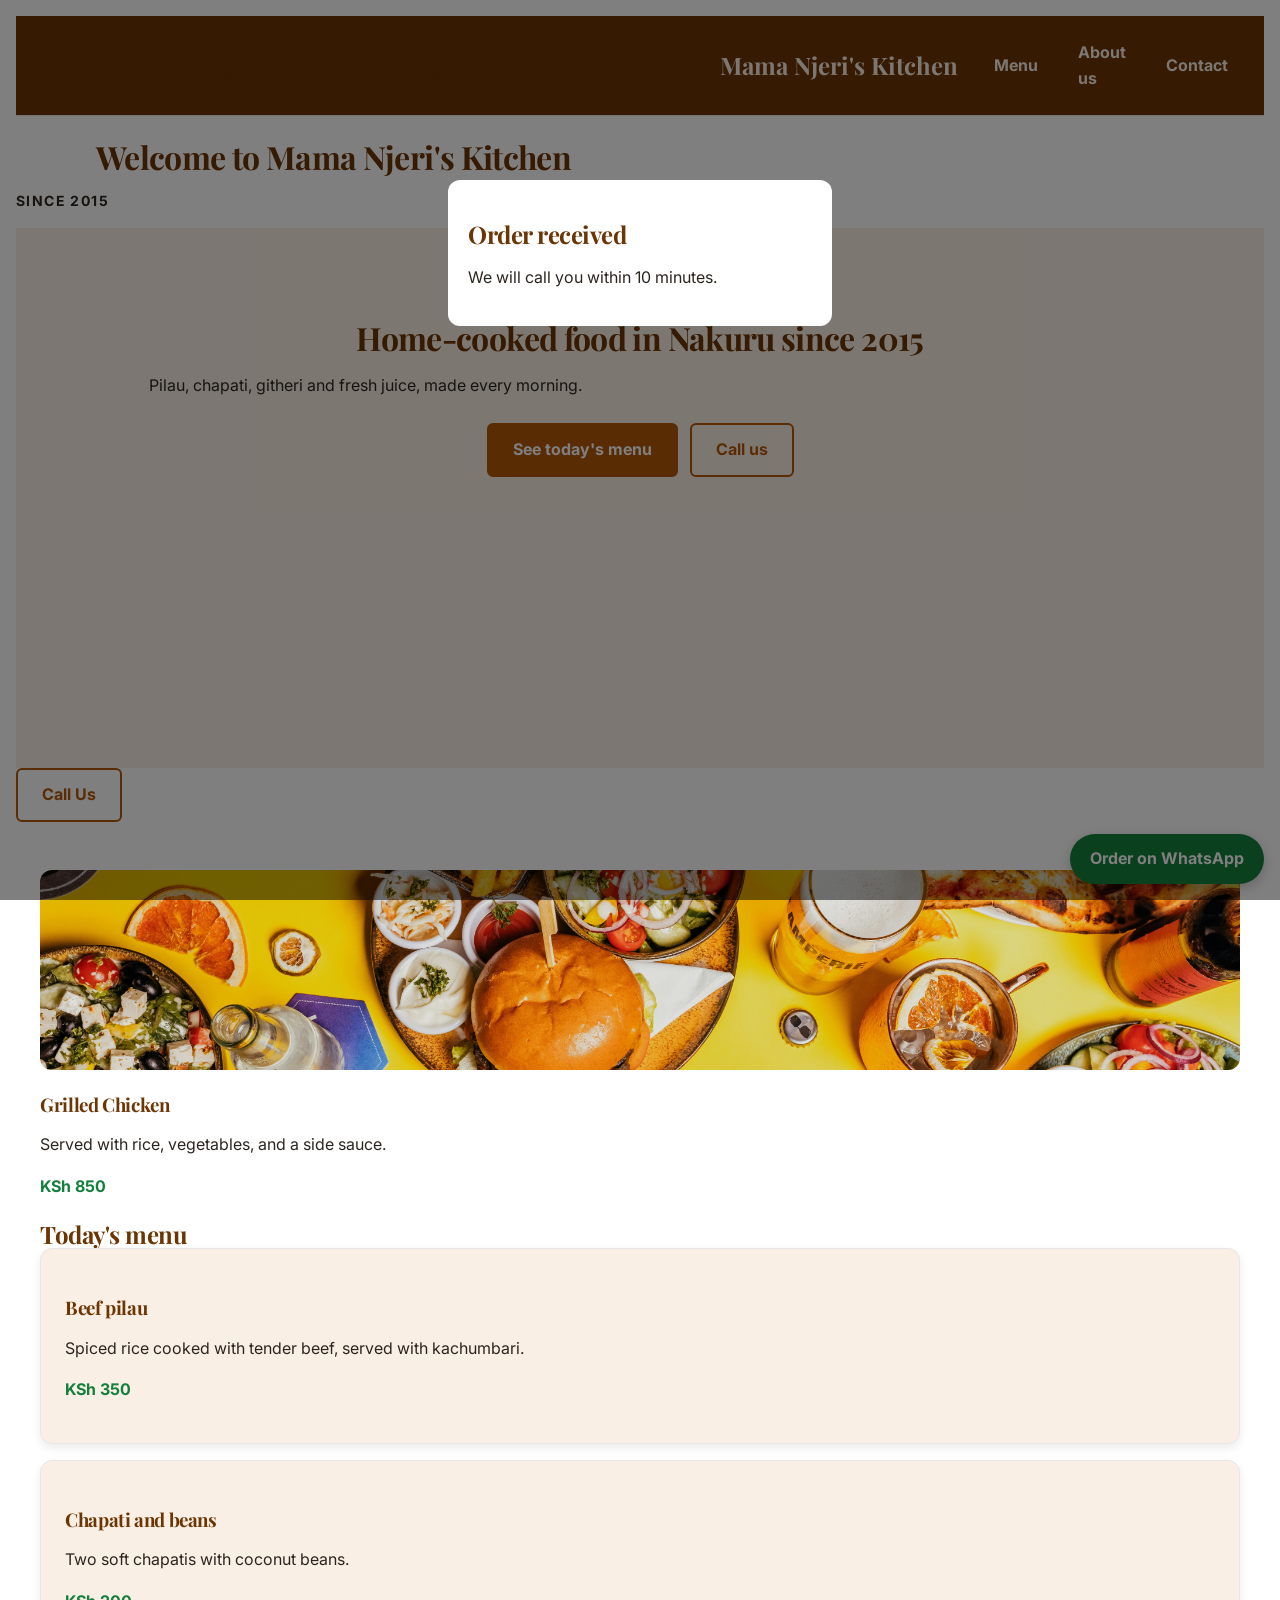
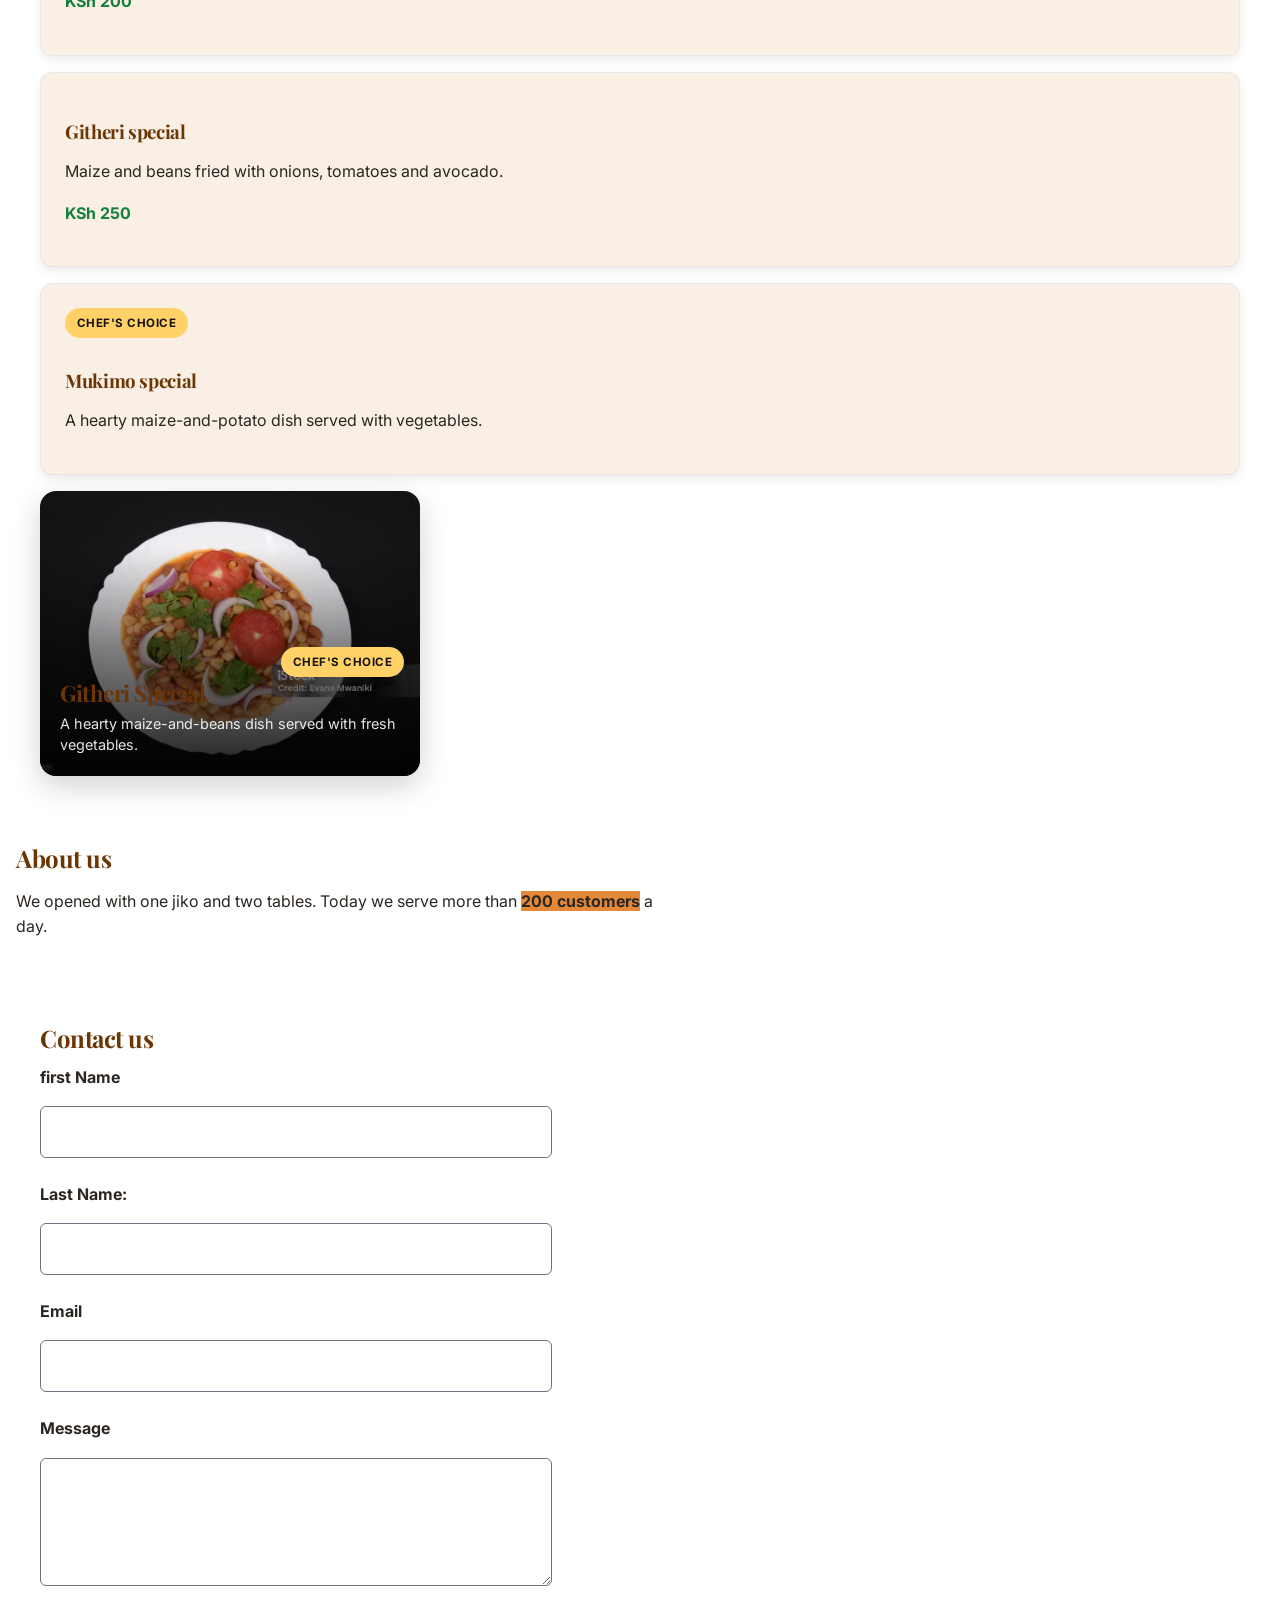
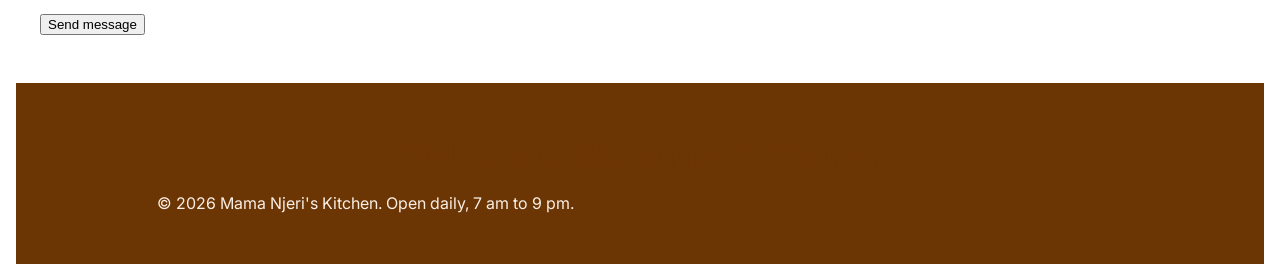
==== week3-css/index.html @ 746d5e6d "Fix week3-css folder tracking" ====
<!doctype html>
<html lang="en">
  <head>
    <meta charset="UTF-8" />
    <meta name="viewport" content="width=device-width, initial-scale=1.0" />
    <title>Mama Njeri's Kitchen</title>
    <link rel="stylesheet" href="styles.css" />
    <link rel="stylesheet" href="styles.css">
    <link rel="stylesheet" href="debug.css">
</head>

</style>
  </head>
  <body>
    <header class="site-header">
      <div class="container">
        <h1>Welcome to Mama Njeri's Kitchen</h1>
      </div>
      <p class="logo">Mama Njeri's Kitchen</p>
      <nav class="main-nav">
        <a href="#menu">Menu</a>
        <a href="#about">About us</a>
        <a href="#contact">Contact</a>
      </nav>
      <link rel="preconnect" href="https://fonts.googleapis.com" />
      <link rel="preconnect" href="https://fonts.gstatic.com" crossorigin />
      <link
           href="https://fonts.googleapis.com/css2?family=Inter:wght@400;700&family=Playfair+Display:wght@700&display=swap" rel="stylesheet"/>
      <link rel="stylesheet" href="styles.css" />
      <link rel="stylesheet" href="debug.css" />
    </header>

    <main>
      <div class="container">
        <h1>Welcome to Mama Njeri's Kitchen</h1>
      </div>
       <div class="backdrop">
       <div class="dialog">
       <h2>Order received</h2>
       <p>We will call you within 10 minutes.</p>
      </div>
      </div>
      <p class="eyebrow">Since 2015</p>
      <section class="hero">
  <h1>Home-cooked food in Nakuru since 2015</h1>

  <p>Pilau, chapati, githeri and fresh juice, made every morning.</p>

  <div class="hero__actions">
    <a class="button" href="#menu">See today's menu</a>

    <a class="button button--secondary" href="tel:+254717544278"> Call us </a>
  </div>
</section>
      <section class="order-section">
      <a
        class="whatsapp-button"
        href="https://wa.me/254712345678?   text=Hello%2C%20I%20would%20like%20to%20place%20an%20order."
        target="_blank" rel="noopener" >Order on WhatsApp
        <a class="button button--secondary" href="tel:+254712345678">Call Us</a>
      </a>
    </section>


      <section id="menu">
        <div class="menu-card">
          <img
            src="images/adrian-infernus-food.jpg"
            alt="Grilled chicken served with rice and vegetables"
            class="menu-card-image"
          />
          <h3>Grilled Chicken</h3>
          <p>Served with rice, vegetables, and a side sauce.</p>
          <p class="price">KSh 850</p>
        </div>
        <h2>Today's menu</h2>
        <article class="card">
          <h3>Beef pilau</h3>
          <p>Spiced rice cooked with tender beef, served with kachumbari.</p>
          <p class="price">KSh 350</p>
        </article>
        <article class="card">
          <h3>Chapati and beans</h3>
          <p>Two soft chapatis with coconut beans.</p>
          <p class="price">KSh 200</p>
        </article>
        <article class="card featured">
          <h3>Githeri special</h3>
          <p>Maize and beans fried with onions, tomatoes and avocado.</p>
          <p class="price">KSh 250</p>
        </article>
        <article class="card featured">
        <span class="badge">Chef's choice</span>
          <h3>Mukimo special</h3>
          <p>A hearty maize-and-potato dish served with vegetables.</p>
        </article>
    <article class="overlay-card">
        <img 
          src="images/Special-Githeri.jpg" width="1200px"
          alt="A plate of githeri served with fresh vegetables"
          class="overlay-card__image">

      <div class="overlay-card__overlay" aria-hidden="true"></div>

      <div class="overlay-card__content">
       <span class="badge">Chef's choice</span>
       <h3 class="overlay-card__title">Githeri Special</h3>
        <p class="overlay-card__text">
         A hearty maize-and-beans dish served with fresh vegetables.
       </p>
    </div>
    </article>


      </section>

      <section id="about">
        <h2>About us</h2>
        <p>
          We opened with one jiko and two tables. Today we serve more than
          <strong>200 customers</strong> a day.
        </p>
      </section>

      <section id="contact">
        <h2>Contact us</h2>
        <p class ="is-hidden">
          Thank you, we will reply within a day.

        </p>
        <form class="contact-form">
          <label for="firstname"> first Name</label>
          <input  type="text" id="firstname" name="firstname"
            type="text" autocomplete="given-name"
          />
          <label for="lastName">Last Name:</label>
          <input name="lastName" id="lastName"
            type="text" autocomplete="family-name"
          />
          <label for="email">Email</label>
          <input type="email" id="email" name="email"
            type="email" autocomplete="off"
          />
          <label for="message">Message</label>
          <textarea id="message" name="message" rows="4"></textarea>
          <button type="submit">Send message</button>
        </form>
      </section>
    </main>
    <footer class="site-footer">
      <div class="container">
        <h1>Welcome to Mama Njeri's Kitchen</h1>
      </div>
      <p>&copy; 2026 Mama Njeri's Kitchen. Open daily, 7 am to 9 pm.</p>
    </footer>
  </body>
</html>
---- week3-css/styles.css ----
/* =========================================
   Design tokens
   ========================================= */

:root {
  /* Colour palette */
  --color-primary: hsl(28 90% 37%);
  --color-primary-light: hsl(28 76% 56%);
  --color-primary-dark: hsl(28 92% 22%);
  --color-primary-tint: hsl(28 67% 94%);
  --color-text: hsl(28 15% 15%);
  --color-text-light: hsl(28 15% 95%);
  --color-background: hsl(0 0% 100%);
  --color-link: hsl(28 90% 30%);
  --color-surface: hsl(0 0% 100%);
  --color-border: hsl(220 13% 91%);

  /* Typography */
  --font-family-base: "Inter", Arial, sans-serif;
  --font-family-heading: "Playfair Display", Georgia, serif;
  --font-size-small: 0.875rem;
  --font-size-body: 1rem;
  --font-size-large: 1.25rem;
  --font-size-heading: 1.5rem;
  --font-size-display: 2rem;
  --font-weight-normal: 400;
  --font-weight-bold: 700;

  /* Spacing */
  --space-1: 0.25rem;
  --space-2: 0.5rem;
  --space-3: 0.75rem;
  --space-4: 1rem;
  --space-5: 1.25rem;
  --space-6: 1.5rem;
  --space-8: 2rem;
  --section-spacing: 3rem;

  /* Components */
  --card-padding: 1.5rem;
  --card-border: var(--color-border);
  --card-radius: 12px;
  --menu-card-padding: 1.5rem;
  --menu-card-border-color: var(--color-border);
  --menu-card-border-radius: 12px;
  --menu-card-shadow: 0 4px 10px rgb(0 0 0 / 0.08);

  /* Layering */
  --z-badge: 1;
  --z-header: 10;
  --z-floating: 20;
  --z-modal: 100;
}

/* =========================================
   Reset and base styles
   ========================================= */

*,
*::before,
*::after {
  box-sizing: border-box;
}

body {
  margin: 0;
  padding: var(--space-4);
  font-family: var(--font-family-base);
  font-size: var(--font-size-body);
  font-weight: var(--font-weight-normal);
  line-height: 1.6;
  color: var(--color-text);
  background-color: var(--color-background);
}

h1,
h2,
h3 {
  font-family: var(--font-family-heading);
  color: var(--color-primary-dark);
  line-height: 1.2;
  font-weight: var(--font-weight-bold);
  letter-spacing: -0.02em;
}

h1 {
  font-size: var(--font-size-display);
  margin-bottom: 0;
}

h2 {
  font-size: var(--font-size-heading);
  margin-bottom: 0;
}

h3 {
  margin-top: var(--space-6);
  margin-bottom: var(--space-3);
}

p,
li {
  max-width: 65ch;
}

p {
  margin-bottom: 1rem;
}

a {
  color: var(--color-link);
}

img {
  display: block;
  max-width: 100%;
  height: auto;
}

.container {
  width: min(100% - 2rem, 68rem);
  margin-inline: auto;
}

/* =========================================
   Header and navigation
   ========================================= */

html {
  scroll-padding-top: 5rem;
  scroll-behavior: smooth;
}

.site-header {
  position: sticky;
  top: 0;
  z-index: var(--z-header);
  display: flex;
  flex-direction: row;
  align-items: center;
  justify-content: space-between;
  gap: 1.5rem;
  padding: var(--space-4) var(--space-6);
  background-color: var(--color-primary-dark);
  color: var(--color-primary-tint);
  border-bottom: 1px solid var(--color-border);
}

.logo {
  margin: 0;
  color: var(--color-primary-tint);
  font-family: var(--font-family-heading);
  font-size: 1.5rem;
  font-weight: var(--font-weight-bold);
  white-space: nowrap;
}

.main-nav {
  display: flex;
  flex-direction: row;
  align-items: center;
  gap: 1rem;
}

.main-nav a {
  display: inline-block;
  padding: 0.5rem 0.75rem;
  color: var(--color-primary-tint);
  text-decoration: none;
  font-weight: var(--font-weight-bold);
  border-radius: 6px;
  transition:
    background-color 0.2s ease,
    color 0.2s ease;
}

.main-nav a:hover {
  background-color: rgb(255 255 255 / 0.12);
  color: #fff;
  text-decoration: underline;
}

.main-nav a:focus-visible {
  outline: 3px solid #f59e0b;
  outline-offset: 3px;
  background-color: rgb(255 255 255 / 0.12);
  color: #fff;
}

@media (max-width: 600px) {
  .site-header {
    flex-direction: column;
    align-items: flex-start;
  }

  .main-nav {
    flex-wrap: wrap;
  }
}

/* =========================================
   Hero and buttons
   ========================================= */

.hero {
  min-height: 60vh;
  padding: 4rem 1.5rem;
  margin-bottom: 0;
  text-align: center;
  background-color: var(--color-primary-tint);
}

.hero h1 {
  margin-bottom: 0.5rem;
}

.hero p {
  margin-bottom: 0;
}

.hero__actions {
  display: flex;
  flex-direction: column;
  align-items: center;
  gap: 0.75rem;
  margin-top: 1.5rem;
}

@media (min-width: 640px) {
  .hero__actions {
    flex-direction: row;
    justify-content: center;
    flex-wrap: wrap;
  }
}

.eyebrow {
  font-family: var(--font-family-base);
  font-size: var(--font-size-small);
  font-weight: var(--font-weight-bold);
  letter-spacing: 0.1em;
  text-transform: uppercase;
}

.button {
  display: inline-block;
  padding: 0.75rem 1.5rem;
  color: #fff;
  background-color: var(--color-primary);
  border: 2px solid var(--color-primary);
  border-radius: 6px;
  font: inherit;
  font-weight: var(--font-weight-bold);
  text-decoration: none;
  cursor: pointer;
  transition:
    background-color 200ms ease,
    border-color 200ms ease,
    transform 100ms ease;
}

.button:hover {
  background-color: var(--color-primary-dark);
  border-color: var(--color-primary-dark);
}

.button:focus-visible {
  outline: 3px solid #f59e0b;
  outline-offset: 2px;
}

.button:active {
  transform: scale(0.97);
}

.button--secondary {
  color: var(--color-primary);
  background-color: transparent;
  border-color: currentColor;
}

.button--secondary:hover {
  color: #fff;
  background-color: var(--color-primary-light);
  border-color: var(--color-primary-light);
}

/* =========================================
   Menu cards
   ========================================= */

#menu {
  padding: var(--section-spacing) 1.5rem;
}

.card {
  position: relative;
  display: block;
  width: 100%;
  max-width: 100%;
  margin-bottom: var(--space-4);
  padding: var(--card-padding);
  background-color: var(--color-primary-tint);
  border: 1px solid var(--card-border);
  border-radius: var(--card-radius);
  box-shadow: var(--menu-card-shadow);
  transition:
    transform 200ms ease-out,
    box-shadow 200ms ease-out;
}

.card:hover {
  transform: translateY(-4px);
  box-shadow: 0 8px 20px rgb(0 0 0 / 0.12);
}

.card + .card {
  margin-top: 1rem;
}

.menu-card-image {
  display: block;
  width: 100%;
  max-width: 100%;
  height: 200px;
  margin-bottom: 1rem;
  border-radius: var(--menu-card-border-radius);
  object-fit: cover;
}

.price,
.phone {
  color: #15803d;
  font-weight: var(--font-weight-bold);
  white-space: nowrap;
}

.badge {
  position: absolute;
  top: -0.75rem;
  right: 1rem;
  z-index: var(--z-badge);
  display: inline-block;
  margin-bottom: 0.5rem;
  padding: 0.35rem 0.75rem;
  color: #111;
  background-color: #ffd166;
  border-radius: 999px;
  font-size: 0.72rem;
  font-weight: var(--font-weight-bold);
  letter-spacing: 0.04em;
  text-transform: uppercase;
}

.old-price {
  text-decoration: line-through;
}

/* =========================================
   Overlay card
   ========================================= */

.overlay-card {
  position: relative;
  width: 100%;
  max-width: 380px;
  overflow: hidden;
  border-radius: 1rem;
  box-shadow: 0 10px 30px rgb(0 0 0 / 0.18);
  isolation: isolate;
}

.overlay-card__image {
  display: block;
  width: 100%;
  aspect-ratio: 4 / 3;
  object-fit: cover;
  transition: transform 0.4s ease;
}

.overlay-card:hover .overlay-card__image {
  transform: scale(1.05);
}

.overlay-card__overlay {
  position: absolute;
  inset: 0;
  z-index: 1;
  background: linear-gradient(
    to top,
    rgb(0 0 0 / 0.85) 0%,
    rgb(0 0 0 / 0.45) 45%,
    rgb(0 0 0 / 0) 80%
  );
  pointer-events: none;
}

.overlay-card__content {
  position: absolute;
  inset: auto 0 0 0;
  z-index: 2;
  padding: 1.25rem;
  color: #fff;
}

.overlay-card__title {
  margin: 0 0 0.35rem;
  font-size: clamp(1.15rem, 2.5vw, 1.4rem);
  font-weight: var(--font-weight-bold);
  line-height: 1.25;
}

.overlay-card__text {
  margin: 0;
  font-size: 0.9rem;
  line-height: 1.5;
  color: rgb(255 255 255 / 0.9);
}

/* =========================================
   Dialog
   ========================================= */

.backdrop {
  position: fixed;
  inset: 0;
  z-index: var(--z-modal);
  background-color: rgb(0 0 0 / 0.5);
}

.dialog {
  max-width: 24rem;
  margin: 20vh auto 0;
  padding: var(--space-5);
  background-color: var(--color-surface);
  border-radius: 12px;
}

/* =========================================
   Contact form
   ========================================= */

#contact {
  padding: var(--section-spacing) 1.5rem;
}

.contact-form {
  display: flex;
  flex-direction: column;
  gap: 0.75rem;
  max-width: 32rem;
}

.contact-form label {
  display: block;
  margin-top: var(--space-3);
  margin-bottom: var(--space-1);
  font-weight: var(--font-weight-bold);
}

.contact-form input,
.contact-form textarea {
  display: block;
  width: 100%;
  max-width: 32rem;
  padding: 0.75rem;
  color: #1f2937;
  font: inherit;
  background-color: var(--color-surface);
  border: 1px solid #6b7280;
  border-radius: 6px;
  transition:
    border-color 200ms ease,
    box-shadow 200ms ease;
}

.contact-form textarea {
  resize: vertical;
}

.contact-form input:focus,
.contact-form textarea:focus {
  border-color: var(--color-primary);
  box-shadow: 0 0 0 3px rgb(230 126 34 / 0.25);
  outline: 3px solid var(--color-primary-light);
  outline-offset: 2px;
}

.contact-form input[type="email"]:user-invalid {
  border-color: #dc2626;
  background-color: #fef2f2;
  box-shadow: 0 0 0 3px rgb(220 38 38 / 0.2);
}

.email-error {
  display: none;
  margin-top: 0.35rem;
  color: #dc2626;
  font-size: var(--font-size-small);
}

.contact-form input[type="email"]:user-invalid + .email-error {
  display: block;
}

.contact-form button {
  align-self: flex-start;
  margin-top: var(--space-4);
}

/* =========================================
   WhatsApp button
   ========================================= */

.whatsapp-button {
  position: fixed;
  right: 1rem;
  bottom: 1rem;
  z-index: var(--z-floating);
  padding: 0.75rem 1.25rem;
  color: #fff;
  background-color: #15803d;
  border-radius: 999px;
  font-weight: var(--font-weight-bold);
  text-decoration: none;
  box-shadow: 0 4px 12px rgb(0 0 0 / 0.2);
}

/* =========================================
   Footer
   ========================================= */

.site-footer {
  padding: var(--space-8) 1.5rem;
  color: var(--color-primary-tint);
  text-align: center;
  background-color: var(--color-primary-dark);
}

/* =========================================
   Utilities
   ========================================= */

/* Hide completely, without reserving layout space */
.is-hidden {
  display: none;
}

/* Hide visually while keeping text available to screen readers */
.visually-hidden {
  position: absolute;
  width: 1px;
  height: 1px;
  padding: 0;
  margin: -1px;
  overflow: hidden;
  clip-path: inset(50%);
  white-space: nowrap;
  border: 0;
}

/* =========================================
   Reduced motion
   ========================================= */

@media (prefers-reduced-motion: reduce) {
  *,
  *::before,
  *::after {
    animation-duration: 0.01ms !important;
    animation-iteration-count: 1 !important;
    transition-duration: 0.01ms !important;
    scroll-behavior: auto !important;
  }
}
---- week3-css/styles.css ----
/* =========================================
   Design tokens
   ========================================= */

:root {
  /* Colour palette */
  --color-primary: hsl(28 90% 37%);
  --color-primary-light: hsl(28 76% 56%);
  --color-primary-dark: hsl(28 92% 22%);
  --color-primary-tint: hsl(28 67% 94%);
  --color-text: hsl(28 15% 15%);
  --color-text-light: hsl(28 15% 95%);
  --color-background: hsl(0 0% 100%);
  --color-link: hsl(28 90% 30%);
  --color-surface: hsl(0 0% 100%);
  --color-border: hsl(220 13% 91%);

  /* Typography */
  --font-family-base: "Inter", Arial, sans-serif;
  --font-family-heading: "Playfair Display", Georgia, serif;
  --font-size-small: 0.875rem;
  --font-size-body: 1rem;
  --font-size-large: 1.25rem;
  --font-size-heading: 1.5rem;
  --font-size-display: 2rem;
  --font-weight-normal: 400;
  --font-weight-bold: 700;

  /* Spacing */
  --space-1: 0.25rem;
  --space-2: 0.5rem;
  --space-3: 0.75rem;
  --space-4: 1rem;
  --space-5: 1.25rem;
  --space-6: 1.5rem;
  --space-8: 2rem;
  --section-spacing: 3rem;

  /* Components */
  --card-padding: 1.5rem;
  --card-border: var(--color-border);
  --card-radius: 12px;
  --menu-card-padding: 1.5rem;
  --menu-card-border-color: var(--color-border);
  --menu-card-border-radius: 12px;
  --menu-card-shadow: 0 4px 10px rgb(0 0 0 / 0.08);

  /* Layering */
  --z-badge: 1;
  --z-header: 10;
  --z-floating: 20;
  --z-modal: 100;
}

/* =========================================
   Reset and base styles
   ========================================= */

*,
*::before,
*::after {
  box-sizing: border-box;
}

body {
  margin: 0;
  padding: var(--space-4);
  font-family: var(--font-family-base);
  font-size: var(--font-size-body);
  font-weight: var(--font-weight-normal);
  line-height: 1.6;
  color: var(--color-text);
  background-color: var(--color-background);
}

h1,
h2,
h3 {
  font-family: var(--font-family-heading);
  color: var(--color-primary-dark);
  line-height: 1.2;
  font-weight: var(--font-weight-bold);
  letter-spacing: -0.02em;
}

h1 {
  font-size: var(--font-size-display);
  margin-bottom: 0;
}

h2 {
  font-size: var(--font-size-heading);
  margin-bottom: 0;
}

h3 {
  margin-top: var(--space-6);
  margin-bottom: var(--space-3);
}

p,
li {
  max-width: 65ch;
}

p {
  margin-bottom: 1rem;
}

a {
  color: var(--color-link);
}

img {
  display: block;
  max-width: 100%;
  height: auto;
}

.container {
  width: min(100% - 2rem, 68rem);
  margin-inline: auto;
}

/* =========================================
   Header and navigation
   ========================================= */

html {
  scroll-padding-top: 5rem;
  scroll-behavior: smooth;
}

.site-header {
  position: sticky;
  top: 0;
  z-index: var(--z-header);
  display: flex;
  flex-direction: row;
  align-items: center;
  justify-content: space-between;
  gap: 1.5rem;
  padding: var(--space-4) var(--space-6);
  background-color: var(--color-primary-dark);
  color: var(--color-primary-tint);
  border-bottom: 1px solid var(--color-border);
}

.logo {
  margin: 0;
  color: var(--color-primary-tint);
  font-family: var(--font-family-heading);
  font-size: 1.5rem;
  font-weight: var(--font-weight-bold);
  white-space: nowrap;
}

.main-nav {
  display: flex;
  flex-direction: row;
  align-items: center;
  gap: 1rem;
}

.main-nav a {
  display: inline-block;
  padding: 0.5rem 0.75rem;
  color: var(--color-primary-tint);
  text-decoration: none;
  font-weight: var(--font-weight-bold);
  border-radius: 6px;
  transition:
    background-color 0.2s ease,
    color 0.2s ease;
}

.main-nav a:hover {
  background-color: rgb(255 255 255 / 0.12);
  color: #fff;
  text-decoration: underline;
}

.main-nav a:focus-visible {
  outline: 3px solid #f59e0b;
  outline-offset: 3px;
  background-color: rgb(255 255 255 / 0.12);
  color: #fff;
}

@media (max-width: 600px) {
  .site-header {
    flex-direction: column;
    align-items: flex-start;
  }

  .main-nav {
    flex-wrap: wrap;
  }
}

/* =========================================
   Hero and buttons
   ========================================= */

.hero {
  min-height: 60vh;
  padding: 4rem 1.5rem;
  margin-bottom: 0;
  text-align: center;
  background-color: var(--color-primary-tint);
}

.hero h1 {
  margin-bottom: 0.5rem;
}

.hero p {
  margin-bottom: 0;
}

.hero__actions {
  display: flex;
  flex-direction: column;
  align-items: center;
  gap: 0.75rem;
  margin-top: 1.5rem;
}

@media (min-width: 640px) {
  .hero__actions {
    flex-direction: row;
    justify-content: center;
    flex-wrap: wrap;
  }
}

.eyebrow {
  font-family: var(--font-family-base);
  font-size: var(--font-size-small);
  font-weight: var(--font-weight-bold);
  letter-spacing: 0.1em;
  text-transform: uppercase;
}

.button {
  display: inline-block;
  padding: 0.75rem 1.5rem;
  color: #fff;
  background-color: var(--color-primary);
  border: 2px solid var(--color-primary);
  border-radius: 6px;
  font: inherit;
  font-weight: var(--font-weight-bold);
  text-decoration: none;
  cursor: pointer;
  transition:
    background-color 200ms ease,
    border-color 200ms ease,
    transform 100ms ease;
}

.button:hover {
  background-color: var(--color-primary-dark);
  border-color: var(--color-primary-dark);
}

.button:focus-visible {
  outline: 3px solid #f59e0b;
  outline-offset: 2px;
}

.button:active {
  transform: scale(0.97);
}

.button--secondary {
  color: var(--color-primary);
  background-color: transparent;
  border-color: currentColor;
}

.button--secondary:hover {
  color: #fff;
  background-color: var(--color-primary-light);
  border-color: var(--color-primary-light);
}

/* =========================================
   Menu cards
   ========================================= */

#menu {
  padding: var(--section-spacing) 1.5rem;
}

.card {
  position: relative;
  display: block;
  width: 100%;
  max-width: 100%;
  margin-bottom: var(--space-4);
  padding: var(--card-padding);
  background-color: var(--color-primary-tint);
  border: 1px solid var(--card-border);
  border-radius: var(--card-radius);
  box-shadow: var(--menu-card-shadow);
  transition:
    transform 200ms ease-out,
    box-shadow 200ms ease-out;
}

.card:hover {
  transform: translateY(-4px);
  box-shadow: 0 8px 20px rgb(0 0 0 / 0.12);
}

.card + .card {
  margin-top: 1rem;
}

.menu-card-image {
  display: block;
  width: 100%;
  max-width: 100%;
  height: 200px;
  margin-bottom: 1rem;
  border-radius: var(--menu-card-border-radius);
  object-fit: cover;
}

.price,
.phone {
  color: #15803d;
  font-weight: var(--font-weight-bold);
  white-space: nowrap;
}

.badge {
  position: absolute;
  top: -0.75rem;
  right: 1rem;
  z-index: var(--z-badge);
  display: inline-block;
  margin-bottom: 0.5rem;
  padding: 0.35rem 0.75rem;
  color: #111;
  background-color: #ffd166;
  border-radius: 999px;
  font-size: 0.72rem;
  font-weight: var(--font-weight-bold);
  letter-spacing: 0.04em;
  text-transform: uppercase;
}

.old-price {
  text-decoration: line-through;
}

/* =========================================
   Overlay card
   ========================================= */

.overlay-card {
  position: relative;
  width: 100%;
  max-width: 380px;
  overflow: hidden;
  border-radius: 1rem;
  box-shadow: 0 10px 30px rgb(0 0 0 / 0.18);
  isolation: isolate;
}

.overlay-card__image {
  display: block;
  width: 100%;
  aspect-ratio: 4 / 3;
  object-fit: cover;
  transition: transform 0.4s ease;
}

.overlay-card:hover .overlay-card__image {
  transform: scale(1.05);
}

.overlay-card__overlay {
  position: absolute;
  inset: 0;
  z-index: 1;
  background: linear-gradient(
    to top,
    rgb(0 0 0 / 0.85) 0%,
    rgb(0 0 0 / 0.45) 45%,
    rgb(0 0 0 / 0) 80%
  );
  pointer-events: none;
}

.overlay-card__content {
  position: absolute;
  inset: auto 0 0 0;
  z-index: 2;
  padding: 1.25rem;
  color: #fff;
}

.overlay-card__title {
  margin: 0 0 0.35rem;
  font-size: clamp(1.15rem, 2.5vw, 1.4rem);
  font-weight: var(--font-weight-bold);
  line-height: 1.25;
}

.overlay-card__text {
  margin: 0;
  font-size: 0.9rem;
  line-height: 1.5;
  color: rgb(255 255 255 / 0.9);
}

/* =========================================
   Dialog
   ========================================= */

.backdrop {
  position: fixed;
  inset: 0;
  z-index: var(--z-modal);
  background-color: rgb(0 0 0 / 0.5);
}

.dialog {
  max-width: 24rem;
  margin: 20vh auto 0;
  padding: var(--space-5);
  background-color: var(--color-surface);
  border-radius: 12px;
}

/* =========================================
   Contact form
   ========================================= */

#contact {
  padding: var(--section-spacing) 1.5rem;
}

.contact-form {
  display: flex;
  flex-direction: column;
  gap: 0.75rem;
  max-width: 32rem;
}

.contact-form label {
  display: block;
  margin-top: var(--space-3);
  margin-bottom: var(--space-1);
  font-weight: var(--font-weight-bold);
}

.contact-form input,
.contact-form textarea {
  display: block;
  width: 100%;
  max-width: 32rem;
  padding: 0.75rem;
  color: #1f2937;
  font: inherit;
  background-color: var(--color-surface);
  border: 1px solid #6b7280;
  border-radius: 6px;
  transition:
    border-color 200ms ease,
    box-shadow 200ms ease;
}

.contact-form textarea {
  resize: vertical;
}

.contact-form input:focus,
.contact-form textarea:focus {
  border-color: var(--color-primary);
  box-shadow: 0 0 0 3px rgb(230 126 34 / 0.25);
  outline: 3px solid var(--color-primary-light);
  outline-offset: 2px;
}

.contact-form input[type="email"]:user-invalid {
  border-color: #dc2626;
  background-color: #fef2f2;
  box-shadow: 0 0 0 3px rgb(220 38 38 / 0.2);
}

.email-error {
  display: none;
  margin-top: 0.35rem;
  color: #dc2626;
  font-size: var(--font-size-small);
}

.contact-form input[type="email"]:user-invalid + .email-error {
  display: block;
}

.contact-form button {
  align-self: flex-start;
  margin-top: var(--space-4);
}

/* =========================================
   WhatsApp button
   ========================================= */

.whatsapp-button {
  position: fixed;
  right: 1rem;
  bottom: 1rem;
  z-index: var(--z-floating);
  padding: 0.75rem 1.25rem;
  color: #fff;
  background-color: #15803d;
  border-radius: 999px;
  font-weight: var(--font-weight-bold);
  text-decoration: none;
  box-shadow: 0 4px 12px rgb(0 0 0 / 0.2);
}

/* =========================================
   Footer
   ========================================= */

.site-footer {
  padding: var(--space-8) 1.5rem;
  color: var(--color-primary-tint);
  text-align: center;
  background-color: var(--color-primary-dark);
}

/* =========================================
   Utilities
   ========================================= */

/* Hide completely, without reserving layout space */
.is-hidden {
  display: none;
}

/* Hide visually while keeping text available to screen readers */
.visually-hidden {
  position: absolute;
  width: 1px;
  height: 1px;
  padding: 0;
  margin: -1px;
  overflow: hidden;
  clip-path: inset(50%);
  white-space: nowrap;
  border: 0;
}

/* =========================================
   Reduced motion
   ========================================= */

@media (prefers-reduced-motion: reduce) {
  *,
  *::before,
  *::after {
    animation-duration: 0.01ms !important;
    animation-iteration-count: 1 !important;
    transition-duration: 0.01ms !important;
    scroll-behavior: auto !important;
  }
}
---- week3-css/debug.css ----
/* 1. Make the logo larger */
.logo {
  font-size: 2rem
  color: #ffffff;
}

/* 2. Give the about section a pale background */
#About {
  background-color: var(--color-primary-light);
}

/* 3. Give the "200 customers" text a pale highlight 12rem wide */
strong {
  width: 12rem;
  background-color: var(--color-primary-light);
}

/* 4. Put the badge in the top left corner of the featured card */
.featured .badge {
  left: 1rem;
  position: static;
}

/* 5. Make the prices orange */
.price {
  colour: #c2410c;
}
---- week3-css/styles.css ----
/* =========================================
   Design tokens
   ========================================= */

:root {
  /* Colour palette */
  --color-primary: hsl(28 90% 37%);
  --color-primary-light: hsl(28 76% 56%);
  --color-primary-dark: hsl(28 92% 22%);
  --color-primary-tint: hsl(28 67% 94%);
  --color-text: hsl(28 15% 15%);
  --color-text-light: hsl(28 15% 95%);
  --color-background: hsl(0 0% 100%);
  --color-link: hsl(28 90% 30%);
  --color-surface: hsl(0 0% 100%);
  --color-border: hsl(220 13% 91%);

  /* Typography */
  --font-family-base: "Inter", Arial, sans-serif;
  --font-family-heading: "Playfair Display", Georgia, serif;
  --font-size-small: 0.875rem;
  --font-size-body: 1rem;
  --font-size-large: 1.25rem;
  --font-size-heading: 1.5rem;
  --font-size-display: 2rem;
  --font-weight-normal: 400;
  --font-weight-bold: 700;

  /* Spacing */
  --space-1: 0.25rem;
  --space-2: 0.5rem;
  --space-3: 0.75rem;
  --space-4: 1rem;
  --space-5: 1.25rem;
  --space-6: 1.5rem;
  --space-8: 2rem;
  --section-spacing: 3rem;

  /* Components */
  --card-padding: 1.5rem;
  --card-border: var(--color-border);
  --card-radius: 12px;
  --menu-card-padding: 1.5rem;
  --menu-card-border-color: var(--color-border);
  --menu-card-border-radius: 12px;
  --menu-card-shadow: 0 4px 10px rgb(0 0 0 / 0.08);

  /* Layering */
  --z-badge: 1;
  --z-header: 10;
  --z-floating: 20;
  --z-modal: 100;
}

/* =========================================
   Reset and base styles
   ========================================= */

*,
*::before,
*::after {
  box-sizing: border-box;
}

body {
  margin: 0;
  padding: var(--space-4);
  font-family: var(--font-family-base);
  font-size: var(--font-size-body);
  font-weight: var(--font-weight-normal);
  line-height: 1.6;
  color: var(--color-text);
  background-color: var(--color-background);
}

h1,
h2,
h3 {
  font-family: var(--font-family-heading);
  color: var(--color-primary-dark);
  line-height: 1.2;
  font-weight: var(--font-weight-bold);
  letter-spacing: -0.02em;
}

h1 {
  font-size: var(--font-size-display);
  margin-bottom: 0;
}

h2 {
  font-size: var(--font-size-heading);
  margin-bottom: 0;
}

h3 {
  margin-top: var(--space-6);
  margin-bottom: var(--space-3);
}

p,
li {
  max-width: 65ch;
}

p {
  margin-bottom: 1rem;
}

a {
  color: var(--color-link);
}

img {
  display: block;
  max-width: 100%;
  height: auto;
}

.container {
  width: min(100% - 2rem, 68rem);
  margin-inline: auto;
}

/* =========================================
   Header and navigation
   ========================================= */

html {
  scroll-padding-top: 5rem;
  scroll-behavior: smooth;
}

.site-header {
  position: sticky;
  top: 0;
  z-index: var(--z-header);
  display: flex;
  flex-direction: row;
  align-items: center;
  justify-content: space-between;
  gap: 1.5rem;
  padding: var(--space-4) var(--space-6);
  background-color: var(--color-primary-dark);
  color: var(--color-primary-tint);
  border-bottom: 1px solid var(--color-border);
}

.logo {
  margin: 0;
  color: var(--color-primary-tint);
  font-family: var(--font-family-heading);
  font-size: 1.5rem;
  font-weight: var(--font-weight-bold);
  white-space: nowrap;
}

.main-nav {
  display: flex;
  flex-direction: row;
  align-items: center;
  gap: 1rem;
}

.main-nav a {
  display: inline-block;
  padding: 0.5rem 0.75rem;
  color: var(--color-primary-tint);
  text-decoration: none;
  font-weight: var(--font-weight-bold);
  border-radius: 6px;
  transition:
    background-color 0.2s ease,
    color 0.2s ease;
}

.main-nav a:hover {
  background-color: rgb(255 255 255 / 0.12);
  color: #fff;
  text-decoration: underline;
}

.main-nav a:focus-visible {
  outline: 3px solid #f59e0b;
  outline-offset: 3px;
  background-color: rgb(255 255 255 / 0.12);
  color: #fff;
}

@media (max-width: 600px) {
  .site-header {
    flex-direction: column;
    align-items: flex-start;
  }

  .main-nav {
    flex-wrap: wrap;
  }
}

/* =========================================
   Hero and buttons
   ========================================= */

.hero {
  min-height: 60vh;
  padding: 4rem 1.5rem;
  margin-bottom: 0;
  text-align: center;
  background-color: var(--color-primary-tint);
}

.hero h1 {
  margin-bottom: 0.5rem;
}

.hero p {
  margin-bottom: 0;
}

.hero__actions {
  display: flex;
  flex-direction: column;
  align-items: center;
  gap: 0.75rem;
  margin-top: 1.5rem;
}

@media (min-width: 640px) {
  .hero__actions {
    flex-direction: row;
    justify-content: center;
    flex-wrap: wrap;
  }
}

.eyebrow {
  font-family: var(--font-family-base);
  font-size: var(--font-size-small);
  font-weight: var(--font-weight-bold);
  letter-spacing: 0.1em;
  text-transform: uppercase;
}

.button {
  display: inline-block;
  padding: 0.75rem 1.5rem;
  color: #fff;
  background-color: var(--color-primary);
  border: 2px solid var(--color-primary);
  border-radius: 6px;
  font: inherit;
  font-weight: var(--font-weight-bold);
  text-decoration: none;
  cursor: pointer;
  transition:
    background-color 200ms ease,
    border-color 200ms ease,
    transform 100ms ease;
}

.button:hover {
  background-color: var(--color-primary-dark);
  border-color: var(--color-primary-dark);
}

.button:focus-visible {
  outline: 3px solid #f59e0b;
  outline-offset: 2px;
}

.button:active {
  transform: scale(0.97);
}

.button--secondary {
  color: var(--color-primary);
  background-color: transparent;
  border-color: currentColor;
}

.button--secondary:hover {
  color: #fff;
  background-color: var(--color-primary-light);
  border-color: var(--color-primary-light);
}

/* =========================================
   Menu cards
   ========================================= */

#menu {
  padding: var(--section-spacing) 1.5rem;
}

.card {
  position: relative;
  display: block;
  width: 100%;
  max-width: 100%;
  margin-bottom: var(--space-4);
  padding: var(--card-padding);
  background-color: var(--color-primary-tint);
  border: 1px solid var(--card-border);
  border-radius: var(--card-radius);
  box-shadow: var(--menu-card-shadow);
  transition:
    transform 200ms ease-out,
    box-shadow 200ms ease-out;
}

.card:hover {
  transform: translateY(-4px);
  box-shadow: 0 8px 20px rgb(0 0 0 / 0.12);
}

.card + .card {
  margin-top: 1rem;
}

.menu-card-image {
  display: block;
  width: 100%;
  max-width: 100%;
  height: 200px;
  margin-bottom: 1rem;
  border-radius: var(--menu-card-border-radius);
  object-fit: cover;
}

.price,
.phone {
  color: #15803d;
  font-weight: var(--font-weight-bold);
  white-space: nowrap;
}

.badge {
  position: absolute;
  top: -0.75rem;
  right: 1rem;
  z-index: var(--z-badge);
  display: inline-block;
  margin-bottom: 0.5rem;
  padding: 0.35rem 0.75rem;
  color: #111;
  background-color: #ffd166;
  border-radius: 999px;
  font-size: 0.72rem;
  font-weight: var(--font-weight-bold);
  letter-spacing: 0.04em;
  text-transform: uppercase;
}

.old-price {
  text-decoration: line-through;
}

/* =========================================
   Overlay card
   ========================================= */

.overlay-card {
  position: relative;
  width: 100%;
  max-width: 380px;
  overflow: hidden;
  border-radius: 1rem;
  box-shadow: 0 10px 30px rgb(0 0 0 / 0.18);
  isolation: isolate;
}

.overlay-card__image {
  display: block;
  width: 100%;
  aspect-ratio: 4 / 3;
  object-fit: cover;
  transition: transform 0.4s ease;
}

.overlay-card:hover .overlay-card__image {
  transform: scale(1.05);
}

.overlay-card__overlay {
  position: absolute;
  inset: 0;
  z-index: 1;
  background: linear-gradient(
    to top,
    rgb(0 0 0 / 0.85) 0%,
    rgb(0 0 0 / 0.45) 45%,
    rgb(0 0 0 / 0) 80%
  );
  pointer-events: none;
}

.overlay-card__content {
  position: absolute;
  inset: auto 0 0 0;
  z-index: 2;
  padding: 1.25rem;
  color: #fff;
}

.overlay-card__title {
  margin: 0 0 0.35rem;
  font-size: clamp(1.15rem, 2.5vw, 1.4rem);
  font-weight: var(--font-weight-bold);
  line-height: 1.25;
}

.overlay-card__text {
  margin: 0;
  font-size: 0.9rem;
  line-height: 1.5;
  color: rgb(255 255 255 / 0.9);
}

/* =========================================
   Dialog
   ========================================= */

.backdrop {
  position: fixed;
  inset: 0;
  z-index: var(--z-modal);
  background-color: rgb(0 0 0 / 0.5);
}

.dialog {
  max-width: 24rem;
  margin: 20vh auto 0;
  padding: var(--space-5);
  background-color: var(--color-surface);
  border-radius: 12px;
}

/* =========================================
   Contact form
   ========================================= */

#contact {
  padding: var(--section-spacing) 1.5rem;
}

.contact-form {
  display: flex;
  flex-direction: column;
  gap: 0.75rem;
  max-width: 32rem;
}

.contact-form label {
  display: block;
  margin-top: var(--space-3);
  margin-bottom: var(--space-1);
  font-weight: var(--font-weight-bold);
}

.contact-form input,
.contact-form textarea {
  display: block;
  width: 100%;
  max-width: 32rem;
  padding: 0.75rem;
  color: #1f2937;
  font: inherit;
  background-color: var(--color-surface);
  border: 1px solid #6b7280;
  border-radius: 6px;
  transition:
    border-color 200ms ease,
    box-shadow 200ms ease;
}

.contact-form textarea {
  resize: vertical;
}

.contact-form input:focus,
.contact-form textarea:focus {
  border-color: var(--color-primary);
  box-shadow: 0 0 0 3px rgb(230 126 34 / 0.25);
  outline: 3px solid var(--color-primary-light);
  outline-offset: 2px;
}

.contact-form input[type="email"]:user-invalid {
  border-color: #dc2626;
  background-color: #fef2f2;
  box-shadow: 0 0 0 3px rgb(220 38 38 / 0.2);
}

.email-error {
  display: none;
  margin-top: 0.35rem;
  color: #dc2626;
  font-size: var(--font-size-small);
}

.contact-form input[type="email"]:user-invalid + .email-error {
  display: block;
}

.contact-form button {
  align-self: flex-start;
  margin-top: var(--space-4);
}

/* =========================================
   WhatsApp button
   ========================================= */

.whatsapp-button {
  position: fixed;
  right: 1rem;
  bottom: 1rem;
  z-index: var(--z-floating);
  padding: 0.75rem 1.25rem;
  color: #fff;
  background-color: #15803d;
  border-radius: 999px;
  font-weight: var(--font-weight-bold);
  text-decoration: none;
  box-shadow: 0 4px 12px rgb(0 0 0 / 0.2);
}

/* =========================================
   Footer
   ========================================= */

.site-footer {
  padding: var(--space-8) 1.5rem;
  color: var(--color-primary-tint);
  text-align: center;
  background-color: var(--color-primary-dark);
}

/* =========================================
   Utilities
   ========================================= */

/* Hide completely, without reserving layout space */
.is-hidden {
  display: none;
}

/* Hide visually while keeping text available to screen readers */
.visually-hidden {
  position: absolute;
  width: 1px;
  height: 1px;
  padding: 0;
  margin: -1px;
  overflow: hidden;
  clip-path: inset(50%);
  white-space: nowrap;
  border: 0;
}

/* =========================================
   Reduced motion
   ========================================= */

@media (prefers-reduced-motion: reduce) {
  *,
  *::before,
  *::after {
    animation-duration: 0.01ms !important;
    animation-iteration-count: 1 !important;
    transition-duration: 0.01ms !important;
    scroll-behavior: auto !important;
  }
}
---- week3-css/debug.css ----
/* 1. Make the logo larger */
.logo {
  font-size: 2rem
  color: #ffffff;
}

/* 2. Give the about section a pale background */
#About {
  background-color: var(--color-primary-light);
}

/* 3. Give the "200 customers" text a pale highlight 12rem wide */
strong {
  width: 12rem;
  background-color: var(--color-primary-light);
}

/* 4. Put the badge in the top left corner of the featured card */
.featured .badge {
  left: 1rem;
  position: static;
}

/* 5. Make the prices orange */
.price {
  colour: #c2410c;
}
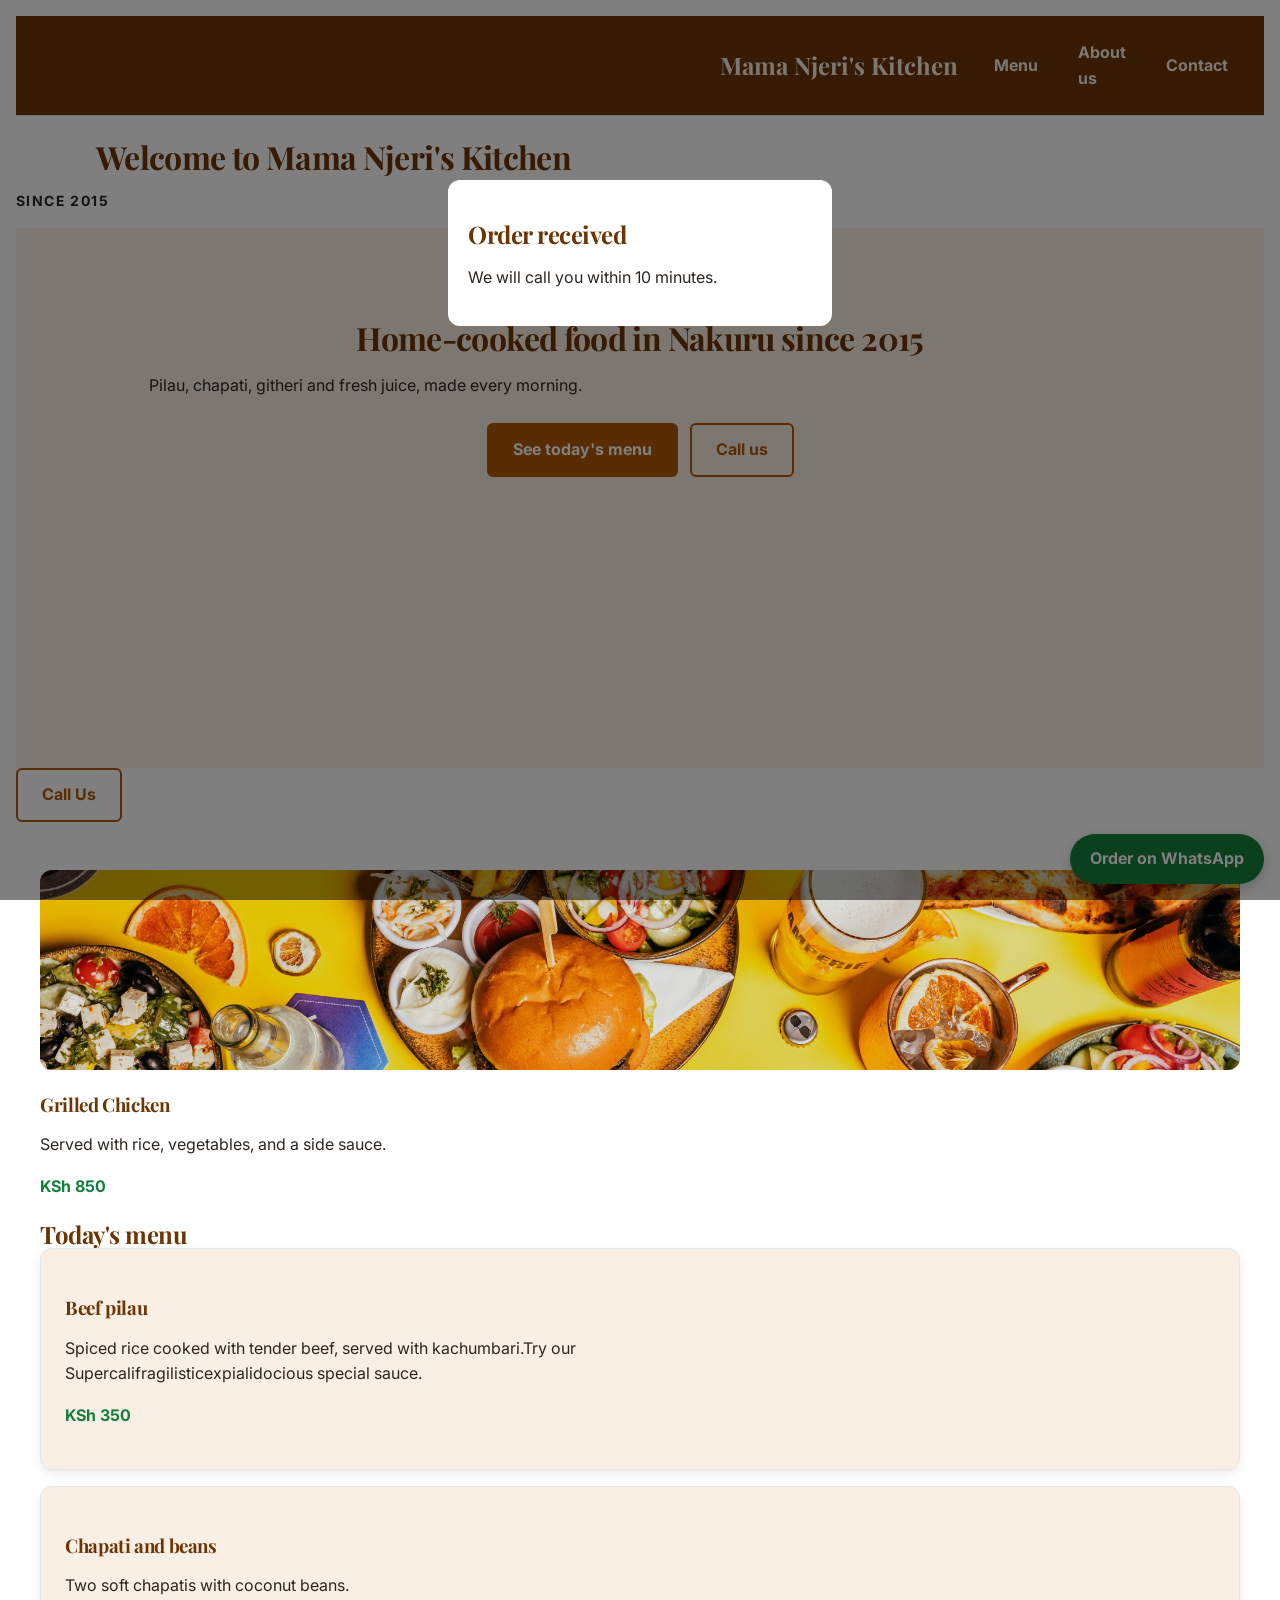
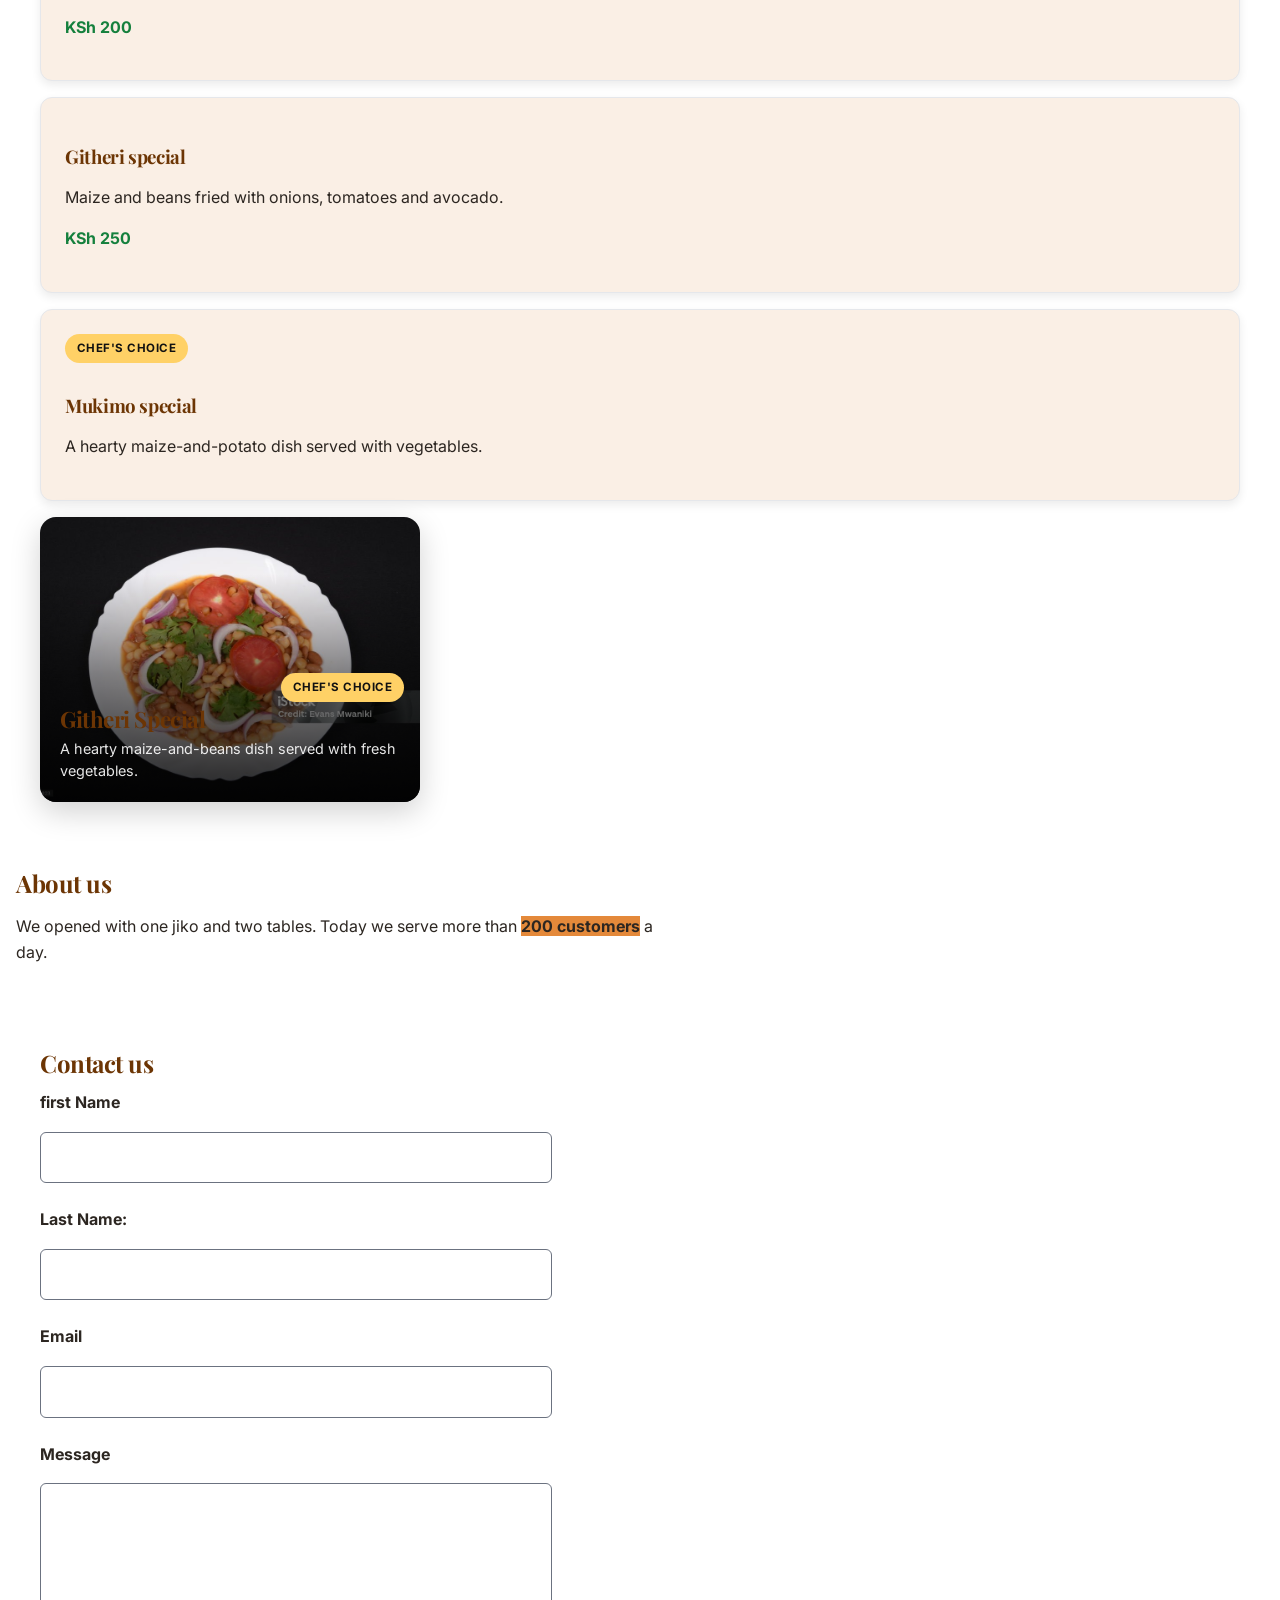
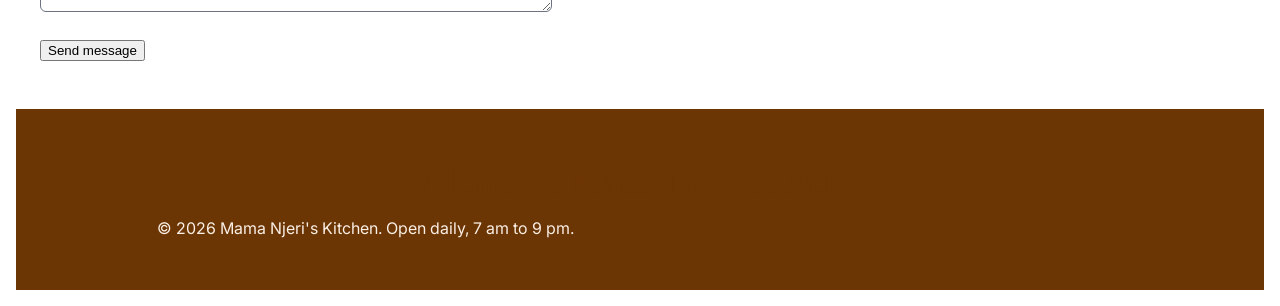
==== commit f21644b4: "Flexible menu cards with flex shorthand" ====
--- a/week3-css/index.html
+++ b/week3-css/index.html
@@ -76,7 +76,7 @@
         <h2>Today's menu</h2>
         <article class="card">
           <h3>Beef pilau</h3>
-          <p>Spiced rice cooked with tender beef, served with kachumbari.</p>
+          <p>Spiced rice cooked with tender beef, served with kachumbari.Try our Supercalifragilisticexpialidocious special sauce.</p>
           <p class="price">KSh 350</p>
         </article>
         <article class="card">
--- a/week3-css/styles.css
+++ b/week3-css/styles.css
@@ -3,7 +3,6 @@
    ========================================= */
 
 :root {
-  /* Colour palette */
   --color-primary: hsl(28 90% 37%);
   --color-primary-light: hsl(28 76% 56%);
   --color-primary-dark: hsl(28 92% 22%);
@@ -15,7 +14,6 @@
   --color-surface: hsl(0 0% 100%);
   --color-border: hsl(220 13% 91%);
 
-  /* Typography */
   --font-family-base: "Inter", Arial, sans-serif;
   --font-family-heading: "Playfair Display", Georgia, serif;
   --font-size-small: 0.875rem;
@@ -26,7 +24,6 @@
   --font-weight-normal: 400;
   --font-weight-bold: 700;
 
-  /* Spacing */
   --space-1: 0.25rem;
   --space-2: 0.5rem;
   --space-3: 0.75rem;
@@ -36,7 +33,6 @@
   --space-8: 2rem;
   --section-spacing: 3rem;
 
-  /* Components */
   --card-padding: 1.5rem;
   --card-border: var(--color-border);
   --card-radius: 12px;
@@ -45,7 +41,6 @@
   --menu-card-border-radius: 12px;
   --menu-card-shadow: 0 4px 10px rgb(0 0 0 / 0.08);
 
-  /* Layering */
   --z-badge: 1;
   --z-header: 10;
   --z-floating: 20;
@@ -60,6 +55,11 @@
 *::before,
 *::after {
   box-sizing: border-box;
+}
+
+html {
+  scroll-padding-top: 5rem;
+  scroll-behavior: smooth;
 }
 
 body {
@@ -126,11 +126,6 @@
    Header and navigation
    ========================================= */
 
-html {
-  scroll-padding-top: 5rem;
-  scroll-behavior: smooth;
-}
-
 .site-header {
   position: sticky;
   top: 0;
@@ -139,7 +134,7 @@
   flex-direction: row;
   align-items: center;
   justify-content: space-between;
-  gap: 1.5rem;
+  gap: var(--space-6);
   padding: var(--space-4) var(--space-6);
   background-color: var(--color-primary-dark);
   color: var(--color-primary-tint);
@@ -155,16 +150,24 @@
   white-space: nowrap;
 }
 
+.logo-image {
+  width: 3rem;
+  height: 3rem;
+  border-radius: 50%;
+  object-fit: cover;
+  flex-shrink: 0;
+}
+
 .main-nav {
   display: flex;
   flex-direction: row;
   align-items: center;
-  gap: 1rem;
+  gap: var(--space-4);
 }
 
 .main-nav a {
   display: inline-block;
-  padding: 0.5rem 0.75rem;
+  padding: var(--space-2) var(--space-3);
   color: var(--color-primary-tint);
   text-decoration: none;
   font-weight: var(--font-weight-bold);
@@ -204,14 +207,14 @@
 
 .hero {
   min-height: 60vh;
-  padding: 4rem 1.5rem;
+  padding: 4rem var(--space-6);
   margin-bottom: 0;
   text-align: center;
   background-color: var(--color-primary-tint);
 }
 
 .hero h1 {
-  margin-bottom: 0.5rem;
+  margin-bottom: var(--space-2);
 }
 
 .hero p {
@@ -222,8 +225,8 @@
   display: flex;
   flex-direction: column;
   align-items: center;
-  gap: 0.75rem;
-  margin-top: 1.5rem;
+  gap: var(--space-3);
+  margin-top: var(--space-6);
 }
 
 @media (min-width: 640px) {
@@ -244,7 +247,7 @@
 
 .button {
   display: inline-block;
-  padding: 0.75rem 1.5rem;
+  padding: var(--space-3) var(--space-6);
   color: #fff;
   background-color: var(--color-primary);
   border: 2px solid var(--color-primary);
@@ -290,14 +293,23 @@
    ========================================= */
 
 #menu {
-  padding: var(--section-spacing) 1.5rem;
+  padding: var(--section-spacing) var(--space-6);
+}
+
+.menu-list {
+  display: flex;
+  flex-wrap: wrap;
+  align-items: stretch;
+  gap: var(--space-6);
 }
 
 .card {
   position: relative;
   display: block;
+  flex: 1 1 15rem;
   width: 100%;
   max-width: 100%;
+  min-width: 0;
   margin-bottom: var(--space-4);
   padding: var(--card-padding);
   background-color: var(--color-primary-tint);
@@ -314,8 +326,14 @@
   box-shadow: 0 8px 20px rgb(0 0 0 / 0.12);
 }
 
+.card h3,
+.card p {
+  min-width: 0;
+  overflow-wrap: anywhere;
+}
+
 .card + .card {
-  margin-top: 1rem;
+  margin-top: 0;
 }
 
 .menu-card-image {
@@ -323,7 +341,7 @@
   width: 100%;
   max-width: 100%;
   height: 200px;
-  margin-bottom: 1rem;
+  margin-bottom: var(--space-4);
   border-radius: var(--menu-card-border-radius);
   object-fit: cover;
 }
@@ -338,11 +356,11 @@
 .badge {
   position: absolute;
   top: -0.75rem;
-  right: 1rem;
+  right: var(--space-4);
   z-index: var(--z-badge);
   display: inline-block;
-  margin-bottom: 0.5rem;
-  padding: 0.35rem 0.75rem;
+  margin-bottom: var(--space-2);
+  padding: 0.35rem var(--space-3);
   color: #111;
   background-color: #ffd166;
   border-radius: 999px;
@@ -354,6 +372,12 @@
 
 .old-price {
   text-decoration: line-through;
+}
+
+@media (max-width: 700px) {
+  .menu-list {
+    flex-direction: column;
+  }
 }
 
 /* =========================================
@@ -399,7 +423,7 @@
   position: absolute;
   inset: auto 0 0 0;
   z-index: 2;
-  padding: 1.25rem;
+  padding: var(--space-5);
   color: #fff;
 }
 
@@ -441,13 +465,13 @@
    ========================================= */
 
 #contact {
-  padding: var(--section-spacing) 1.5rem;
+  padding: var(--section-spacing) var(--space-6);
 }
 
 .contact-form {
   display: flex;
   flex-direction: column;
-  gap: 0.75rem;
+  gap: var(--space-3);
   max-width: 32rem;
 }
 
@@ -463,7 +487,7 @@
   display: block;
   width: 100%;
   max-width: 32rem;
-  padding: 0.75rem;
+  padding: var(--space-3);
   color: #1f2937;
   font: inherit;
   background-color: var(--color-surface);
@@ -514,10 +538,10 @@
 
 .whatsapp-button {
   position: fixed;
-  right: 1rem;
-  bottom: 1rem;
+  right: var(--space-4);
+  bottom: var(--space-4);
   z-index: var(--z-floating);
-  padding: 0.75rem 1.25rem;
+  padding: var(--space-3) var(--space-5);
   color: #fff;
   background-color: #15803d;
   border-radius: 999px;
@@ -531,7 +555,7 @@
    ========================================= */
 
 .site-footer {
-  padding: var(--space-8) 1.5rem;
+  padding: var(--space-8) var(--space-6);
   color: var(--color-primary-tint);
   text-align: center;
   background-color: var(--color-primary-dark);
@@ -541,12 +565,10 @@
    Utilities
    ========================================= */
 
-/* Hide completely, without reserving layout space */
 .is-hidden {
   display: none;
 }
 
-/* Hide visually while keeping text available to screen readers */
 .visually-hidden {
   position: absolute;
   width: 1px;
--- a/week3-css/styles.css
+++ b/week3-css/styles.css
@@ -3,7 +3,6 @@
    ========================================= */
 
 :root {
-  /* Colour palette */
   --color-primary: hsl(28 90% 37%);
   --color-primary-light: hsl(28 76% 56%);
   --color-primary-dark: hsl(28 92% 22%);
@@ -15,7 +14,6 @@
   --color-surface: hsl(0 0% 100%);
   --color-border: hsl(220 13% 91%);
 
-  /* Typography */
   --font-family-base: "Inter", Arial, sans-serif;
   --font-family-heading: "Playfair Display", Georgia, serif;
   --font-size-small: 0.875rem;
@@ -26,7 +24,6 @@
   --font-weight-normal: 400;
   --font-weight-bold: 700;
 
-  /* Spacing */
   --space-1: 0.25rem;
   --space-2: 0.5rem;
   --space-3: 0.75rem;
@@ -36,7 +33,6 @@
   --space-8: 2rem;
   --section-spacing: 3rem;
 
-  /* Components */
   --card-padding: 1.5rem;
   --card-border: var(--color-border);
   --card-radius: 12px;
@@ -45,7 +41,6 @@
   --menu-card-border-radius: 12px;
   --menu-card-shadow: 0 4px 10px rgb(0 0 0 / 0.08);
 
-  /* Layering */
   --z-badge: 1;
   --z-header: 10;
   --z-floating: 20;
@@ -60,6 +55,11 @@
 *::before,
 *::after {
   box-sizing: border-box;
+}
+
+html {
+  scroll-padding-top: 5rem;
+  scroll-behavior: smooth;
 }
 
 body {
@@ -126,11 +126,6 @@
    Header and navigation
    ========================================= */
 
-html {
-  scroll-padding-top: 5rem;
-  scroll-behavior: smooth;
-}
-
 .site-header {
   position: sticky;
   top: 0;
@@ -139,7 +134,7 @@
   flex-direction: row;
   align-items: center;
   justify-content: space-between;
-  gap: 1.5rem;
+  gap: var(--space-6);
   padding: var(--space-4) var(--space-6);
   background-color: var(--color-primary-dark);
   color: var(--color-primary-tint);
@@ -155,16 +150,24 @@
   white-space: nowrap;
 }
 
+.logo-image {
+  width: 3rem;
+  height: 3rem;
+  border-radius: 50%;
+  object-fit: cover;
+  flex-shrink: 0;
+}
+
 .main-nav {
   display: flex;
   flex-direction: row;
   align-items: center;
-  gap: 1rem;
+  gap: var(--space-4);
 }
 
 .main-nav a {
   display: inline-block;
-  padding: 0.5rem 0.75rem;
+  padding: var(--space-2) var(--space-3);
   color: var(--color-primary-tint);
   text-decoration: none;
   font-weight: var(--font-weight-bold);
@@ -204,14 +207,14 @@
 
 .hero {
   min-height: 60vh;
-  padding: 4rem 1.5rem;
+  padding: 4rem var(--space-6);
   margin-bottom: 0;
   text-align: center;
   background-color: var(--color-primary-tint);
 }
 
 .hero h1 {
-  margin-bottom: 0.5rem;
+  margin-bottom: var(--space-2);
 }
 
 .hero p {
@@ -222,8 +225,8 @@
   display: flex;
   flex-direction: column;
   align-items: center;
-  gap: 0.75rem;
-  margin-top: 1.5rem;
+  gap: var(--space-3);
+  margin-top: var(--space-6);
 }
 
 @media (min-width: 640px) {
@@ -244,7 +247,7 @@
 
 .button {
   display: inline-block;
-  padding: 0.75rem 1.5rem;
+  padding: var(--space-3) var(--space-6);
   color: #fff;
   background-color: var(--color-primary);
   border: 2px solid var(--color-primary);
@@ -290,14 +293,23 @@
    ========================================= */
 
 #menu {
-  padding: var(--section-spacing) 1.5rem;
+  padding: var(--section-spacing) var(--space-6);
+}
+
+.menu-list {
+  display: flex;
+  flex-wrap: wrap;
+  align-items: stretch;
+  gap: var(--space-6);
 }
 
 .card {
   position: relative;
   display: block;
+  flex: 1 1 15rem;
   width: 100%;
   max-width: 100%;
+  min-width: 0;
   margin-bottom: var(--space-4);
   padding: var(--card-padding);
   background-color: var(--color-primary-tint);
@@ -314,8 +326,14 @@
   box-shadow: 0 8px 20px rgb(0 0 0 / 0.12);
 }
 
+.card h3,
+.card p {
+  min-width: 0;
+  overflow-wrap: anywhere;
+}
+
 .card + .card {
-  margin-top: 1rem;
+  margin-top: 0;
 }
 
 .menu-card-image {
@@ -323,7 +341,7 @@
   width: 100%;
   max-width: 100%;
   height: 200px;
-  margin-bottom: 1rem;
+  margin-bottom: var(--space-4);
   border-radius: var(--menu-card-border-radius);
   object-fit: cover;
 }
@@ -338,11 +356,11 @@
 .badge {
   position: absolute;
   top: -0.75rem;
-  right: 1rem;
+  right: var(--space-4);
   z-index: var(--z-badge);
   display: inline-block;
-  margin-bottom: 0.5rem;
-  padding: 0.35rem 0.75rem;
+  margin-bottom: var(--space-2);
+  padding: 0.35rem var(--space-3);
   color: #111;
   background-color: #ffd166;
   border-radius: 999px;
@@ -354,6 +372,12 @@
 
 .old-price {
   text-decoration: line-through;
+}
+
+@media (max-width: 700px) {
+  .menu-list {
+    flex-direction: column;
+  }
 }
 
 /* =========================================
@@ -399,7 +423,7 @@
   position: absolute;
   inset: auto 0 0 0;
   z-index: 2;
-  padding: 1.25rem;
+  padding: var(--space-5);
   color: #fff;
 }
 
@@ -441,13 +465,13 @@
    ========================================= */
 
 #contact {
-  padding: var(--section-spacing) 1.5rem;
+  padding: var(--section-spacing) var(--space-6);
 }
 
 .contact-form {
   display: flex;
   flex-direction: column;
-  gap: 0.75rem;
+  gap: var(--space-3);
   max-width: 32rem;
 }
 
@@ -463,7 +487,7 @@
   display: block;
   width: 100%;
   max-width: 32rem;
-  padding: 0.75rem;
+  padding: var(--space-3);
   color: #1f2937;
   font: inherit;
   background-color: var(--color-surface);
@@ -514,10 +538,10 @@
 
 .whatsapp-button {
   position: fixed;
-  right: 1rem;
-  bottom: 1rem;
+  right: var(--space-4);
+  bottom: var(--space-4);
   z-index: var(--z-floating);
-  padding: 0.75rem 1.25rem;
+  padding: var(--space-3) var(--space-5);
   color: #fff;
   background-color: #15803d;
   border-radius: 999px;
@@ -531,7 +555,7 @@
    ========================================= */
 
 .site-footer {
-  padding: var(--space-8) 1.5rem;
+  padding: var(--space-8) var(--space-6);
   color: var(--color-primary-tint);
   text-align: center;
   background-color: var(--color-primary-dark);
@@ -541,12 +565,10 @@
    Utilities
    ========================================= */
 
-/* Hide completely, without reserving layout space */
 .is-hidden {
   display: none;
 }
 
-/* Hide visually while keeping text available to screen readers */
 .visually-hidden {
   position: absolute;
   width: 1px;
--- a/week3-css/styles.css
+++ b/week3-css/styles.css
@@ -3,7 +3,6 @@
    ========================================= */
 
 :root {
-  /* Colour palette */
   --color-primary: hsl(28 90% 37%);
   --color-primary-light: hsl(28 76% 56%);
   --color-primary-dark: hsl(28 92% 22%);
@@ -15,7 +14,6 @@
   --color-surface: hsl(0 0% 100%);
   --color-border: hsl(220 13% 91%);
 
-  /* Typography */
   --font-family-base: "Inter", Arial, sans-serif;
   --font-family-heading: "Playfair Display", Georgia, serif;
   --font-size-small: 0.875rem;
@@ -26,7 +24,6 @@
   --font-weight-normal: 400;
   --font-weight-bold: 700;
 
-  /* Spacing */
   --space-1: 0.25rem;
   --space-2: 0.5rem;
   --space-3: 0.75rem;
@@ -36,7 +33,6 @@
   --space-8: 2rem;
   --section-spacing: 3rem;
 
-  /* Components */
   --card-padding: 1.5rem;
   --card-border: var(--color-border);
   --card-radius: 12px;
@@ -45,7 +41,6 @@
   --menu-card-border-radius: 12px;
   --menu-card-shadow: 0 4px 10px rgb(0 0 0 / 0.08);
 
-  /* Layering */
   --z-badge: 1;
   --z-header: 10;
   --z-floating: 20;
@@ -60,6 +55,11 @@
 *::before,
 *::after {
   box-sizing: border-box;
+}
+
+html {
+  scroll-padding-top: 5rem;
+  scroll-behavior: smooth;
 }
 
 body {
@@ -126,11 +126,6 @@
    Header and navigation
    ========================================= */
 
-html {
-  scroll-padding-top: 5rem;
-  scroll-behavior: smooth;
-}
-
 .site-header {
   position: sticky;
   top: 0;
@@ -139,7 +134,7 @@
   flex-direction: row;
   align-items: center;
   justify-content: space-between;
-  gap: 1.5rem;
+  gap: var(--space-6);
   padding: var(--space-4) var(--space-6);
   background-color: var(--color-primary-dark);
   color: var(--color-primary-tint);
@@ -155,16 +150,24 @@
   white-space: nowrap;
 }
 
+.logo-image {
+  width: 3rem;
+  height: 3rem;
+  border-radius: 50%;
+  object-fit: cover;
+  flex-shrink: 0;
+}
+
 .main-nav {
   display: flex;
   flex-direction: row;
   align-items: center;
-  gap: 1rem;
+  gap: var(--space-4);
 }
 
 .main-nav a {
   display: inline-block;
-  padding: 0.5rem 0.75rem;
+  padding: var(--space-2) var(--space-3);
   color: var(--color-primary-tint);
   text-decoration: none;
   font-weight: var(--font-weight-bold);
@@ -204,14 +207,14 @@
 
 .hero {
   min-height: 60vh;
-  padding: 4rem 1.5rem;
+  padding: 4rem var(--space-6);
   margin-bottom: 0;
   text-align: center;
   background-color: var(--color-primary-tint);
 }
 
 .hero h1 {
-  margin-bottom: 0.5rem;
+  margin-bottom: var(--space-2);
 }
 
 .hero p {
@@ -222,8 +225,8 @@
   display: flex;
   flex-direction: column;
   align-items: center;
-  gap: 0.75rem;
-  margin-top: 1.5rem;
+  gap: var(--space-3);
+  margin-top: var(--space-6);
 }
 
 @media (min-width: 640px) {
@@ -244,7 +247,7 @@
 
 .button {
   display: inline-block;
-  padding: 0.75rem 1.5rem;
+  padding: var(--space-3) var(--space-6);
   color: #fff;
   background-color: var(--color-primary);
   border: 2px solid var(--color-primary);
@@ -290,14 +293,23 @@
    ========================================= */
 
 #menu {
-  padding: var(--section-spacing) 1.5rem;
+  padding: var(--section-spacing) var(--space-6);
+}
+
+.menu-list {
+  display: flex;
+  flex-wrap: wrap;
+  align-items: stretch;
+  gap: var(--space-6);
 }
 
 .card {
   position: relative;
   display: block;
+  flex: 1 1 15rem;
   width: 100%;
   max-width: 100%;
+  min-width: 0;
   margin-bottom: var(--space-4);
   padding: var(--card-padding);
   background-color: var(--color-primary-tint);
@@ -314,8 +326,14 @@
   box-shadow: 0 8px 20px rgb(0 0 0 / 0.12);
 }
 
+.card h3,
+.card p {
+  min-width: 0;
+  overflow-wrap: anywhere;
+}
+
 .card + .card {
-  margin-top: 1rem;
+  margin-top: 0;
 }
 
 .menu-card-image {
@@ -323,7 +341,7 @@
   width: 100%;
   max-width: 100%;
   height: 200px;
-  margin-bottom: 1rem;
+  margin-bottom: var(--space-4);
   border-radius: var(--menu-card-border-radius);
   object-fit: cover;
 }
@@ -338,11 +356,11 @@
 .badge {
   position: absolute;
   top: -0.75rem;
-  right: 1rem;
+  right: var(--space-4);
   z-index: var(--z-badge);
   display: inline-block;
-  margin-bottom: 0.5rem;
-  padding: 0.35rem 0.75rem;
+  margin-bottom: var(--space-2);
+  padding: 0.35rem var(--space-3);
   color: #111;
   background-color: #ffd166;
   border-radius: 999px;
@@ -354,6 +372,12 @@
 
 .old-price {
   text-decoration: line-through;
+}
+
+@media (max-width: 700px) {
+  .menu-list {
+    flex-direction: column;
+  }
 }
 
 /* =========================================
@@ -399,7 +423,7 @@
   position: absolute;
   inset: auto 0 0 0;
   z-index: 2;
-  padding: 1.25rem;
+  padding: var(--space-5);
   color: #fff;
 }
 
@@ -441,13 +465,13 @@
    ========================================= */
 
 #contact {
-  padding: var(--section-spacing) 1.5rem;
+  padding: var(--section-spacing) var(--space-6);
 }
 
 .contact-form {
   display: flex;
   flex-direction: column;
-  gap: 0.75rem;
+  gap: var(--space-3);
   max-width: 32rem;
 }
 
@@ -463,7 +487,7 @@
   display: block;
   width: 100%;
   max-width: 32rem;
-  padding: 0.75rem;
+  padding: var(--space-3);
   color: #1f2937;
   font: inherit;
   background-color: var(--color-surface);
@@ -514,10 +538,10 @@
 
 .whatsapp-button {
   position: fixed;
-  right: 1rem;
-  bottom: 1rem;
+  right: var(--space-4);
+  bottom: var(--space-4);
   z-index: var(--z-floating);
-  padding: 0.75rem 1.25rem;
+  padding: var(--space-3) var(--space-5);
   color: #fff;
   background-color: #15803d;
   border-radius: 999px;
@@ -531,7 +555,7 @@
    ========================================= */
 
 .site-footer {
-  padding: var(--space-8) 1.5rem;
+  padding: var(--space-8) var(--space-6);
   color: var(--color-primary-tint);
   text-align: center;
   background-color: var(--color-primary-dark);
@@ -541,12 +565,10 @@
    Utilities
    ========================================= */
 
-/* Hide completely, without reserving layout space */
 .is-hidden {
   display: none;
 }
 
-/* Hide visually while keeping text available to screen readers */
 .visually-hidden {
   position: absolute;
   width: 1px;
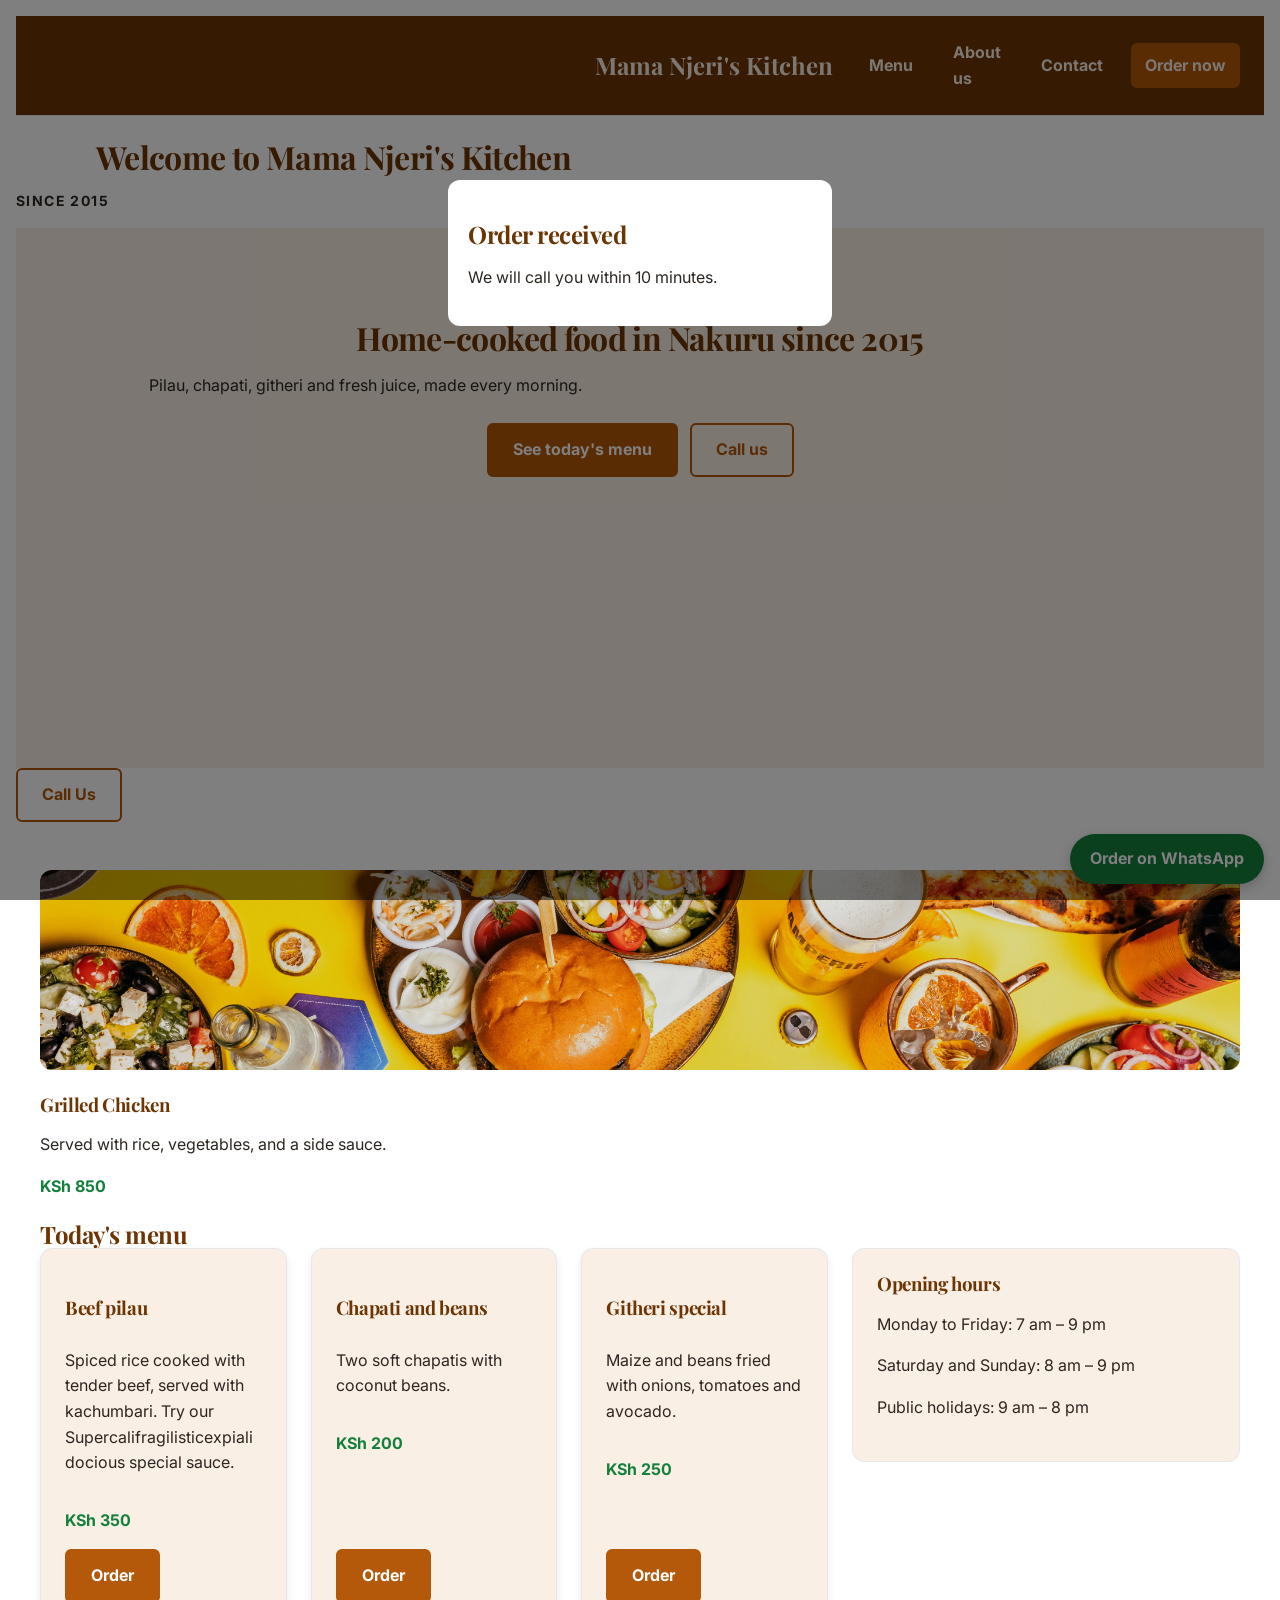
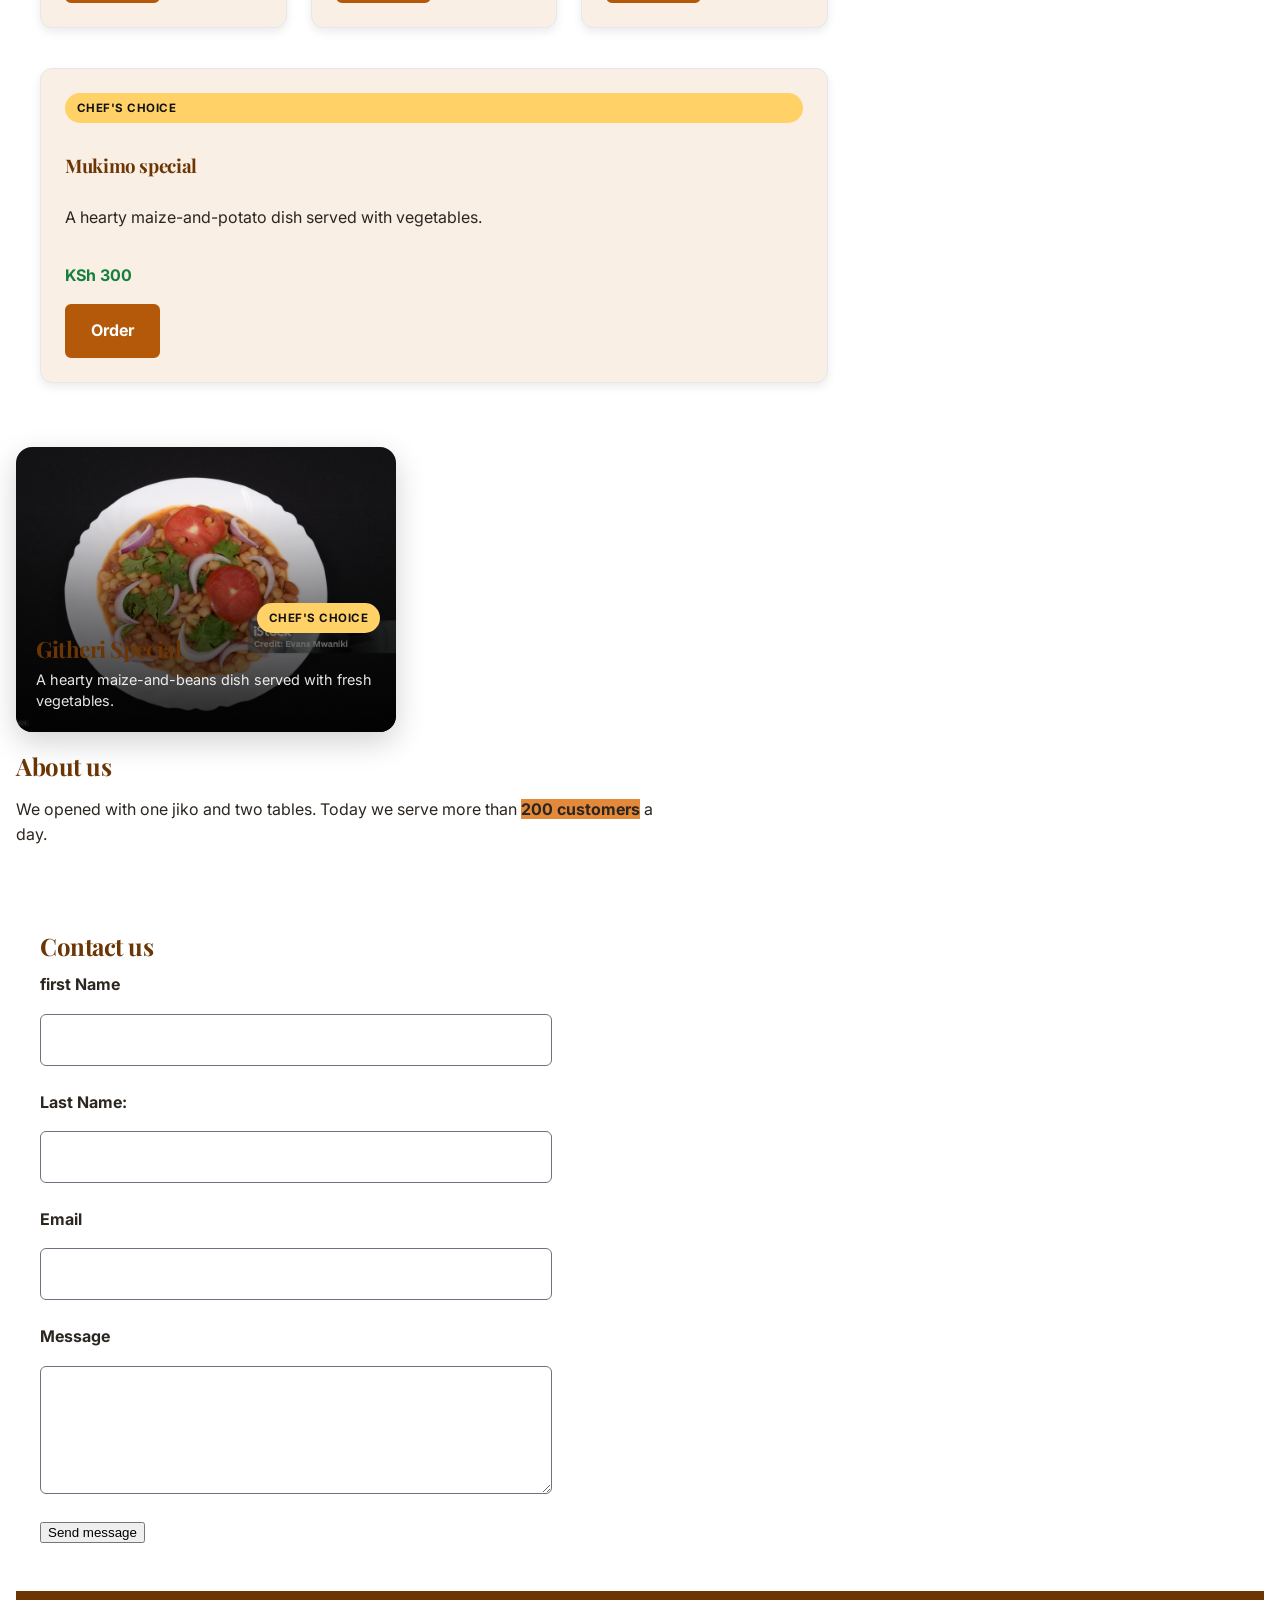
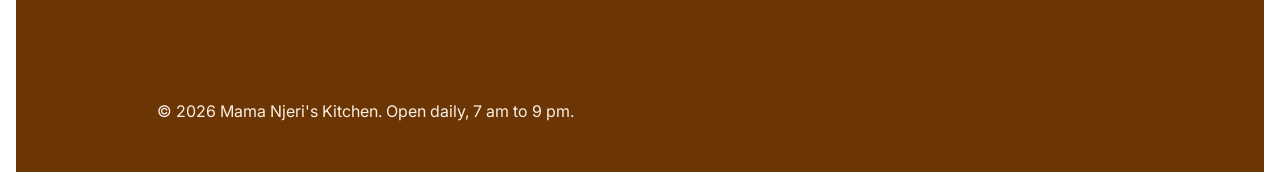
==== commit eb22c8d4: "Add sticky footer and menu sidebar" ====
--- a/week3-css/index.html
+++ b/week3-css/index.html
@@ -21,6 +21,7 @@
         <a href="#menu">Menu</a>
         <a href="#about">About us</a>
         <a href="#contact">Contact</a>
+        <a class="button" href="#contact">Order now</a>
       </nav>
       <link rel="preconnect" href="https://fonts.googleapis.com" />
       <link rel="preconnect" href="https://fonts.gstatic.com" crossorigin />
@@ -63,37 +64,62 @@
 
 
       <section id="menu">
-        <div class="menu-card">
-          <img
-            src="images/adrian-infernus-food.jpg"
-            alt="Grilled chicken served with rice and vegetables"
-            class="menu-card-image"
-          />
-          <h3>Grilled Chicken</h3>
-          <p>Served with rice, vegetables, and a side sauce.</p>
-          <p class="price">KSh 850</p>
-        </div>
-        <h2>Today's menu</h2>
-        <article class="card">
-          <h3>Beef pilau</h3>
-          <p>Spiced rice cooked with tender beef, served with kachumbari.Try our Supercalifragilisticexpialidocious special sauce.</p>
-          <p class="price">KSh 350</p>
-        </article>
-        <article class="card">
-          <h3>Chapati and beans</h3>
-          <p>Two soft chapatis with coconut beans.</p>
-          <p class="price">KSh 200</p>
-        </article>
-        <article class="card featured">
-          <h3>Githeri special</h3>
-          <p>Maize and beans fried with onions, tomatoes and avocado.</p>
-          <p class="price">KSh 250</p>
-        </article>
-        <article class="card featured">
+  <div class="menu-card">
+    <img
+      src="images/adrian-infernus-food.jpg"
+      alt="Grilled chicken served with rice and vegetables"
+      class="menu-card-image"
+    />
+    <h3>Grilled Chicken</h3>
+    <p>Served with rice, vegetables, and a side sauce.</p>
+    <p class="price">KSh 850</p>
+  </div>
+
+  <h2>Today's menu</h2>
+
+  <div class="menu-layout">
+    <div class="menu-list">
+      <article class="card">
+        <h3>Beef pilau</h3>
+        <p>
+          Spiced rice cooked with tender beef, served with kachumbari.
+          Try our Supercalifragilisticexpialidocious special sauce.
+        </p>
+        <p class="price">KSh 350</p>
+        <a class="button" href="#contact">Order</a>
+      </article>
+
+      <article class="card">
+        <h3>Chapati and beans</h3>
+        <p>Two soft chapatis with coconut beans.</p>
+        <p class="price">KSh 200</p>
+        <a class="button" href="#contact">Order</a>
+      </article>
+
+      <article class="card featured">
+        <h3>Githeri special</h3>
+        <p>Maize and beans fried with onions, tomatoes and avocado.</p>
+        <p class="price">KSh 250</p>
+        <a class="button" href="#contact">Order</a>
+      </article>
+
+      <article class="card featured">
         <span class="badge">Chef's choice</span>
-          <h3>Mukimo special</h3>
-          <p>A hearty maize-and-potato dish served with vegetables.</p>
-        </article>
+        <h3>Mukimo special</h3>
+        <p>A hearty maize-and-potato dish served with vegetables.</p>
+        <p class="price">KSh 300</p>
+        <a class="button" href="#contact">Order</a>
+      </article>
+    </div>
+
+    <aside class="opening-hours" aria-labelledby="opening-hours-title">
+      <h3 id="opening-hours-title">Opening hours</h3>
+      <p>Monday to Friday: 7 am – 9 pm</p>
+      <p>Saturday and Sunday: 8 am – 9 pm</p>
+      <p>Public holidays: 9 am – 8 pm</p>
+    </aside>
+  </div>
+</section>
     <article class="overlay-card">
         <img 
           src="images/Special-Githeri.jpg" width="1200px"
--- a/week3-css/styles.css
+++ b/week3-css/styles.css
@@ -159,6 +159,7 @@
 }
 
 .main-nav {
+  flex: 1;
   display: flex;
   flex-direction: row;
   align-items: center;
@@ -188,6 +189,11 @@
   outline-offset: 3px;
   background-color: rgb(255 255 255 / 0.12);
   color: #fff;
+}
+
+.main-nav .button {
+  margin-left: auto;
+  white-space: nowrap;
 }
 
 @media (max-width: 600px) {
@@ -288,6 +294,30 @@
   border-color: var(--color-primary-light);
 }
 
+.menu-layout {
+  display: flex;
+  flex-wrap: wrap;
+  align-items: flex-start;
+  gap: var(--space-6);
+}
+
+.menu-list {
+  flex: 1 1 40rem;
+  min-width: 0;
+}
+
+.opening-hours {
+  flex: 1 1 15rem;
+  min-width: 0;
+  padding: var(--card-padding);
+  background-color: var(--color-primary-tint);
+  border: 1px solid var(--card-border);
+  border-radius: var(--card-radius);
+}
+
+.opening-hours h3 {
+  margin-top: 0;
+}
 /* =========================================
    Menu cards
    ========================================= */
@@ -305,7 +335,8 @@
 
 .card {
   position: relative;
-  display: block;
+  display: flex;
+  flex-direction: column;
   flex: 1 1 15rem;
   width: 100%;
   max-width: 100%;
@@ -330,6 +361,11 @@
 .card p {
   min-width: 0;
   overflow-wrap: anywhere;
+}
+
+.card .button {
+  margin-top: auto;
+  align-self: flex-start;
 }
 
 .card + .card {
--- a/week3-css/styles.css
+++ b/week3-css/styles.css
@@ -159,6 +159,7 @@
 }
 
 .main-nav {
+  flex: 1;
   display: flex;
   flex-direction: row;
   align-items: center;
@@ -188,6 +189,11 @@
   outline-offset: 3px;
   background-color: rgb(255 255 255 / 0.12);
   color: #fff;
+}
+
+.main-nav .button {
+  margin-left: auto;
+  white-space: nowrap;
 }
 
 @media (max-width: 600px) {
@@ -288,6 +294,30 @@
   border-color: var(--color-primary-light);
 }
 
+.menu-layout {
+  display: flex;
+  flex-wrap: wrap;
+  align-items: flex-start;
+  gap: var(--space-6);
+}
+
+.menu-list {
+  flex: 1 1 40rem;
+  min-width: 0;
+}
+
+.opening-hours {
+  flex: 1 1 15rem;
+  min-width: 0;
+  padding: var(--card-padding);
+  background-color: var(--color-primary-tint);
+  border: 1px solid var(--card-border);
+  border-radius: var(--card-radius);
+}
+
+.opening-hours h3 {
+  margin-top: 0;
+}
 /* =========================================
    Menu cards
    ========================================= */
@@ -305,7 +335,8 @@
 
 .card {
   position: relative;
-  display: block;
+  display: flex;
+  flex-direction: column;
   flex: 1 1 15rem;
   width: 100%;
   max-width: 100%;
@@ -330,6 +361,11 @@
 .card p {
   min-width: 0;
   overflow-wrap: anywhere;
+}
+
+.card .button {
+  margin-top: auto;
+  align-self: flex-start;
 }
 
 .card + .card {
--- a/week3-css/styles.css
+++ b/week3-css/styles.css
@@ -159,6 +159,7 @@
 }
 
 .main-nav {
+  flex: 1;
   display: flex;
   flex-direction: row;
   align-items: center;
@@ -188,6 +189,11 @@
   outline-offset: 3px;
   background-color: rgb(255 255 255 / 0.12);
   color: #fff;
+}
+
+.main-nav .button {
+  margin-left: auto;
+  white-space: nowrap;
 }
 
 @media (max-width: 600px) {
@@ -288,6 +294,30 @@
   border-color: var(--color-primary-light);
 }
 
+.menu-layout {
+  display: flex;
+  flex-wrap: wrap;
+  align-items: flex-start;
+  gap: var(--space-6);
+}
+
+.menu-list {
+  flex: 1 1 40rem;
+  min-width: 0;
+}
+
+.opening-hours {
+  flex: 1 1 15rem;
+  min-width: 0;
+  padding: var(--card-padding);
+  background-color: var(--color-primary-tint);
+  border: 1px solid var(--card-border);
+  border-radius: var(--card-radius);
+}
+
+.opening-hours h3 {
+  margin-top: 0;
+}
 /* =========================================
    Menu cards
    ========================================= */
@@ -305,7 +335,8 @@
 
 .card {
   position: relative;
-  display: block;
+  display: flex;
+  flex-direction: column;
   flex: 1 1 15rem;
   width: 100%;
   max-width: 100%;
@@ -330,6 +361,11 @@
 .card p {
   min-width: 0;
   overflow-wrap: anywhere;
+}
+
+.card .button {
+  margin-top: auto;
+  align-self: flex-start;
 }
 
 .card + .card {
